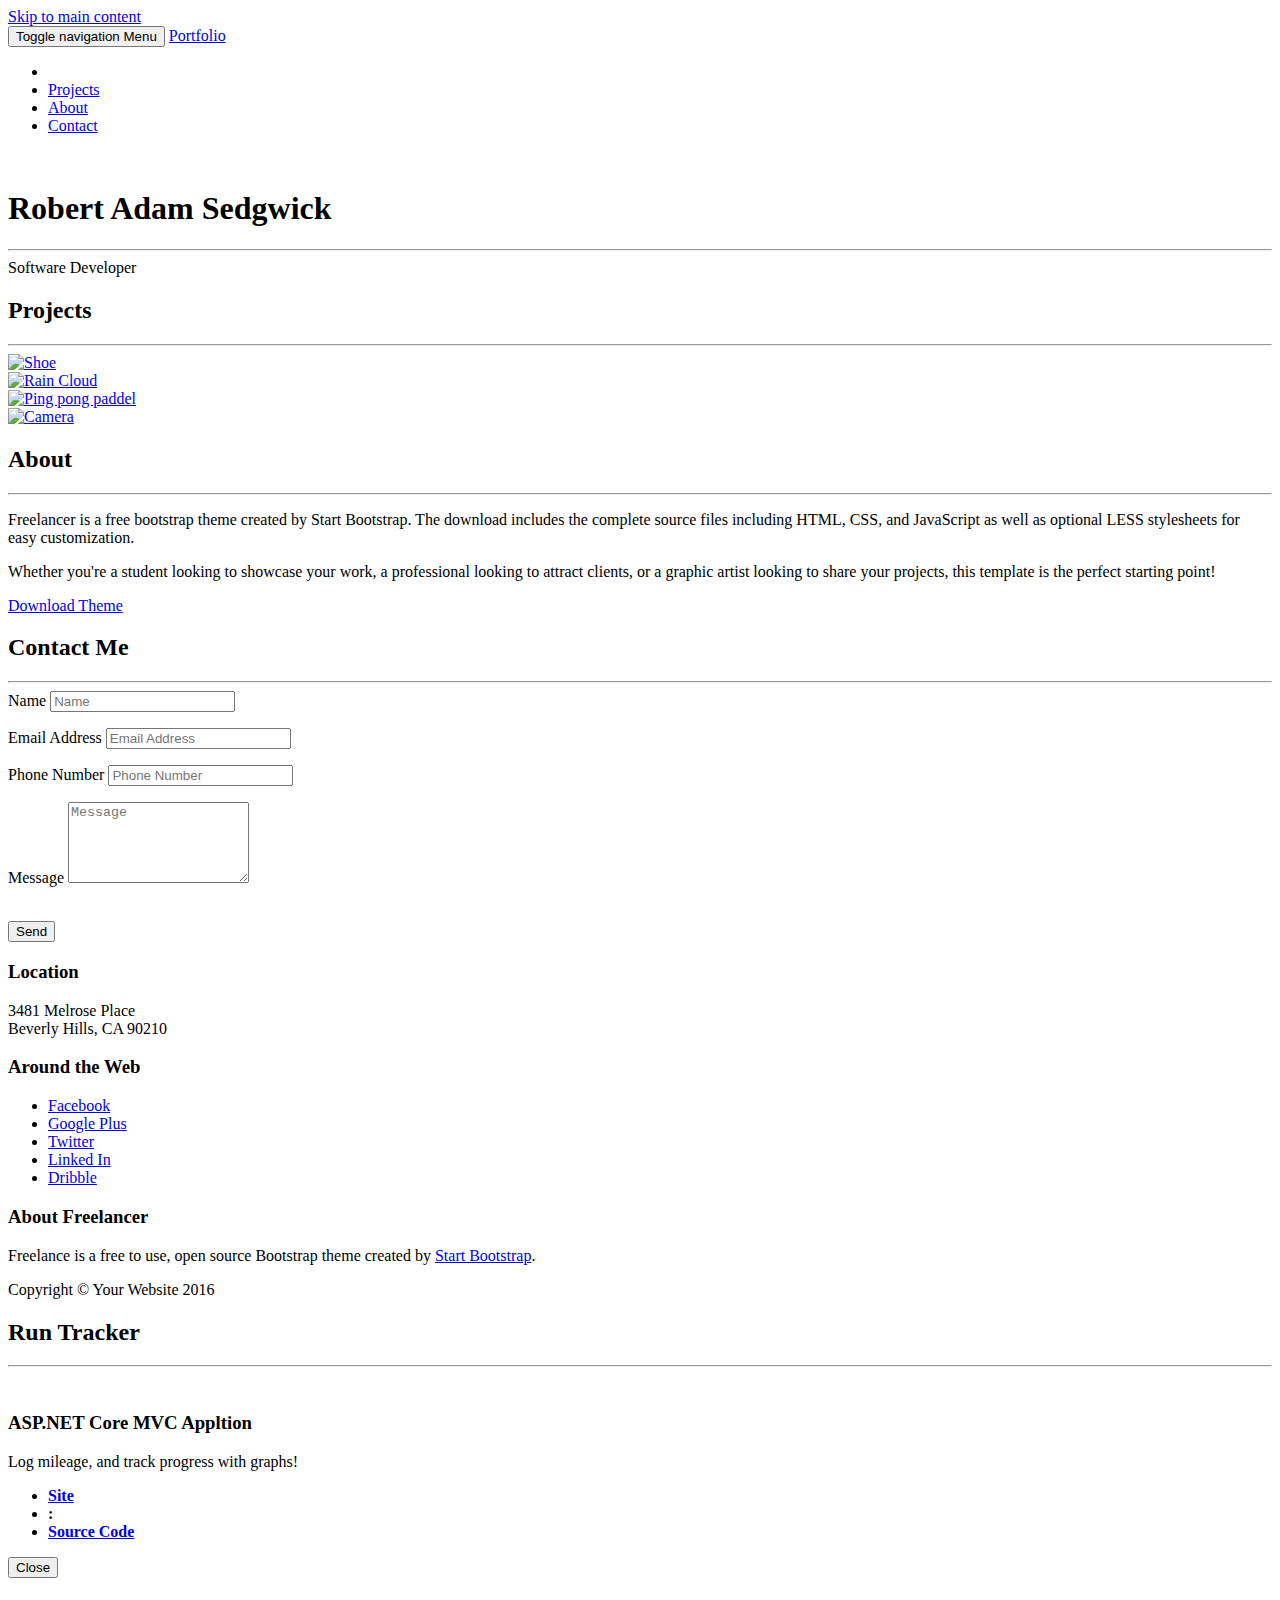
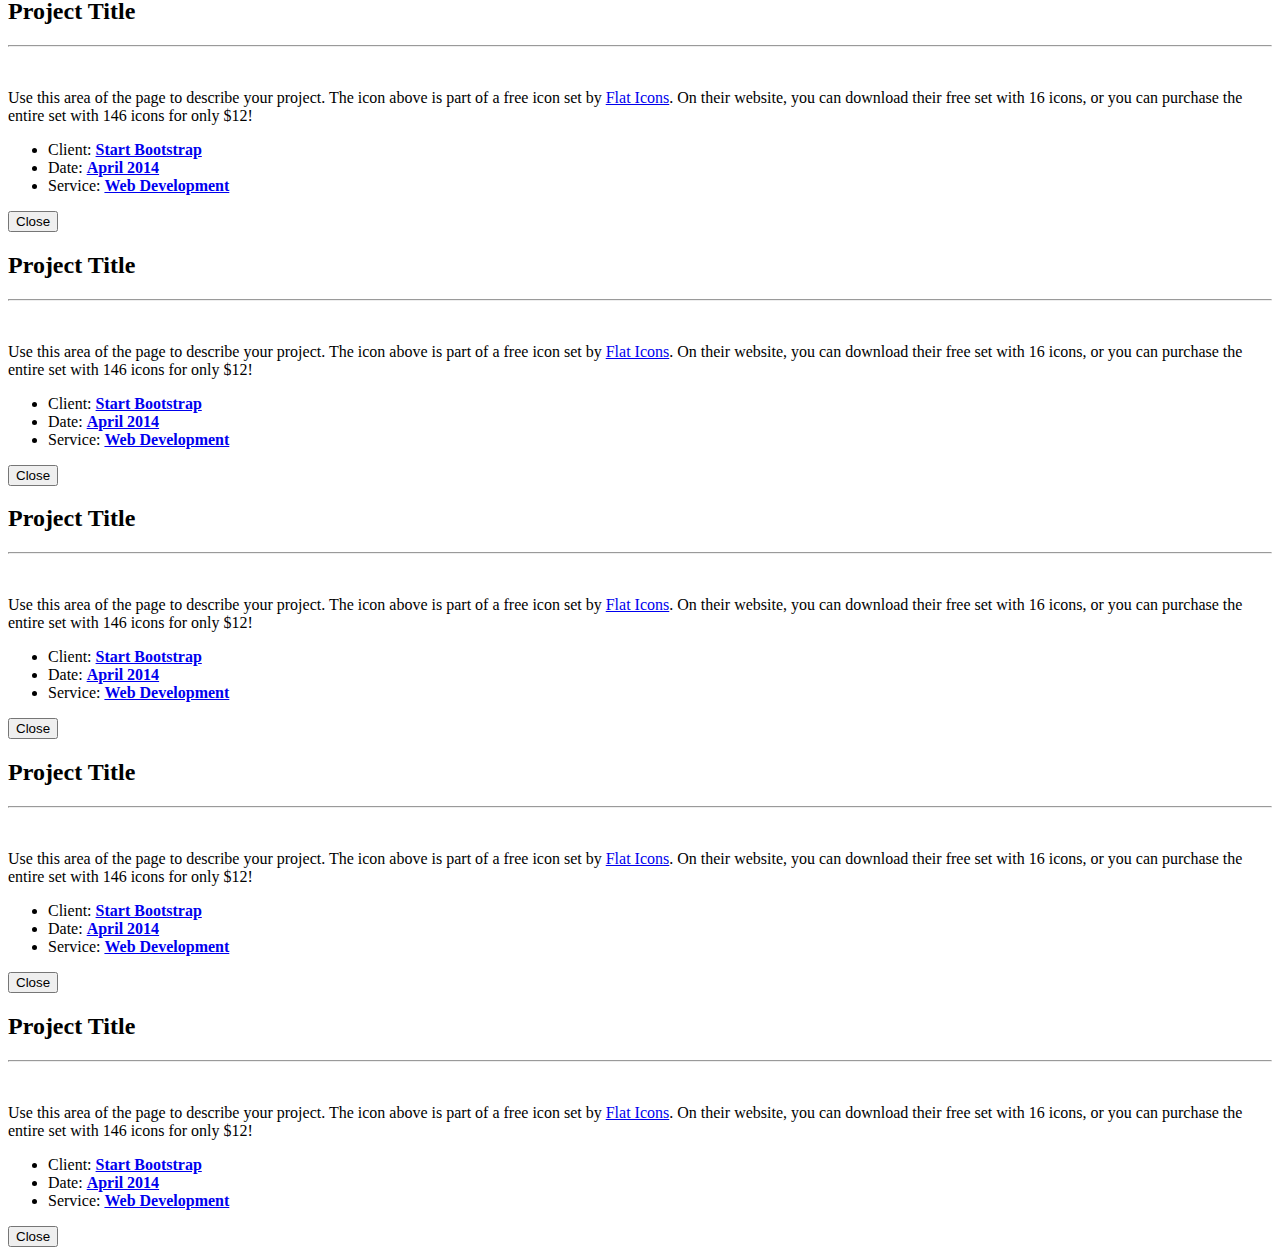
==== index.html @ 8d6bdd18 "Profile picture now showing" ====
<!DOCTYPE html>
<html lang="en">

<head>

    <meta charset="utf-8">
    <meta http-equiv="X-UA-Compatible" content="IE=edge">
    <meta name="viewport" content="width=device-width, initial-scale=1">
    <meta name="description" content="">
    <meta name="author" content="">

    <title>RaSedgwick</title>

    <!-- Bootstrap Core CSS -->
    <link href="vendor/bootstrap/css/bootstrap.min.css" rel="stylesheet">

    <!-- Theme CSS -->
    <link href="css/freelancer.css" rel="stylesheet">

    <!-- Custom Fonts -->
    <link href="vendor/font-awesome/css/font-awesome.min.css" rel="stylesheet" type="text/css">
    <link href="https://fonts.googleapis.com/css?family=Montserrat:400,700" rel="stylesheet" type="text/css">
    <link href="https://fonts.googleapis.com/css?family=Lato:400,700,400italic,700italic" rel="stylesheet" type="text/css">

    <!-- HTML5 Shim and Respond.js IE8 support of HTML5 elements and media queries -->
    <!-- WARNING: Respond.js doesn't work if you view the page via file:// -->
    <!--[if lt IE 9]>
        <script src="https://oss.maxcdn.com/libs/html5shiv/3.7.0/html5shiv.js"></script>
        <script src="https://oss.maxcdn.com/libs/respond.js/1.4.2/respond.min.js"></script>
    <![endif]-->

</head>

<body id="page-top" class="index">
<div id="skipnav"><a href="#maincontent">Skip to main content</a></div>

    <!-- Navigation -->
    <nav id="mainNav" class="navbar navbar-default navbar-fixed-top navbar-custom">
        <div class="container">
            <!-- Brand and toggle get grouped for better mobile display -->
            <div class="navbar-header page-scroll">
                <button type="button" class="navbar-toggle" data-toggle="collapse" data-target="#bs-example-navbar-collapse-1">
                    <span class="sr-only">Toggle navigation</span> Menu <i class="fa fa-bars"></i>
                </button>
                <a class="navbar-brand" href="#page-top">Portfolio</a>
            </div>

            <!-- Collect the nav links, forms, and other content for toggling -->
            <div class="collapse navbar-collapse" id="bs-example-navbar-collapse-1">
                <ul class="nav navbar-nav navbar-right">
                    <li class="hidden">
                        <a href="#page-top"></a>
                    </li>
                    <li class="page-scroll">
                        <a href="#portfolio">Projects</a>
                    </li>
                    <li class="page-scroll">
                        <a href="#about">About</a>
                    </li>
                    <li class="page-scroll">
                        <a href="#contact">Contact</a>
                    </li>
                </ul>
            </div>
            <!-- /.navbar-collapse -->
        </div>
        <!-- /.container-fluid -->
    </nav>

    <!-- Header -->
    <header>
        <div class="container" id="maincontent" tabindex="-1">
            <div class="row">
                <div class="col-lg-12">
                    <img class="img-responsive" src="img/Profile.png" alt="">
                    <div class="intro-text">
                        <h1 class="name">Robert Adam Sedgwick</h1>
                        <hr class="star-light">
                        <span class="skills">Software Developer</span>
                    </div>
                </div>
            </div>
        </div>
    </header>

    <!-- Portfolio Grid Section -->
    <section id="portfolio">
        <div class="container">
            <div class="row">
                <div class="col-lg-12 text-center">
                    <h2>Projects</h2>
                    <hr class="star-primary">
                </div>
            </div>
            <div class="row">
                <div class="col-sm-4 portfolio-item">
                    <a href="#portfolioModal1" class="portfolio-link" data-toggle="modal">
                        <div class="caption">
                            <div class="caption-content">
                                <i class="fa fa-search-plus fa-3x"></i>
                            </div>
                        </div>
                        <img src="img/portfolio/shoe.png" class="img-responsive" alt="Shoe">
                    </a>
                </div>
                <div class="col-sm-4 portfolio-item">
                    <a href="#portfolioModal2" class="portfolio-link" data-toggle="modal">
                        <div class="caption">
                            <div class="caption-content">
                                <i class="fa fa-search-plus fa-3x"></i>
                            </div>
                        </div>
                        <img src="img/portfolio/weather.png" class="img-responsive" alt="Rain Cloud">
                    </a>
                </div>
                <div class="col-sm-4 portfolio-item">
                    <a href="#portfolioModal3" class="portfolio-link" data-toggle="modal">
                        <div class="caption">
                            <div class="caption-content">
                                <i class="fa fa-search-plus fa-3x"></i>
                            </div>
                        </div>
                        <img src="img/portfolio/Pong.png" class="img-responsive" alt="Ping pong paddel">
                    </a>
                </div>
                <div class="col-sm-4 portfolio-item">
                    <a href="#portfolioModal4" class="portfolio-link" data-toggle="modal">
                        <div class="caption">
                            <div class="caption-content">
                                <i class="fa fa-search-plus fa-3x"></i>
                            </div>
                        </div>
                        <img src="img/portfolio/camera.png" class="img-responsive" alt="Camera">
                    </a>
                </div>
                <!-- <div class="col-sm-4 portfolio-item"> -->
                    <!-- <a href="#portfolioModal5" class="portfolio-link" data-toggle="modal"> -->
                        <!-- <div class="caption"> -->
                            <!-- <div class="caption-content"> -->
                                <!-- <i class="fa fa-search-plus fa-3x"></i> -->
                            <!-- </div> -->
                        <!-- </div> -->
                        <!-- <img src="img/portfolio/safe.png" class="img-responsive" alt="Safe"> -->
                    <!-- </a> -->
                <!-- </div> -->
                <!-- <div class="col-sm-4 portfolio-item"> -->
                    <!-- <a href="#portfolioModal6" class="portfolio-link" data-toggle="modal"> -->
                        <!-- <div class="caption"> -->
                            <!-- <div class="caption-content"> -->
                                <!-- <i class="fa fa-search-plus fa-3x"></i> -->
                            <!-- </div> -->
                        <!-- </div> -->
                        <!-- <img src="img/portfolio/submarine.png" class="img-responsive" alt="Submarine"> -->
                    <!-- </a> -->
                <!-- </div> -->
            </div>
        </div>
    </section>

    <!-- About Section -->
    <section class="success" id="about">
        <div class="container">
            <div class="row">
                <div class="col-lg-12 text-center">
                    <h2>About</h2>
                    <hr class="star-light">
                </div>
            </div>
            <div class="row">
                <div class="col-lg-4 col-lg-offset-2">
                    <p>Freelancer is a free bootstrap theme created by Start Bootstrap. The download includes the complete source files including HTML, CSS, and JavaScript as well as optional LESS stylesheets for easy customization.</p>
                </div>
                <div class="col-lg-4">
                    <p>Whether you're a student looking to showcase your work, a professional looking to attract clients, or a graphic artist looking to share your projects, this template is the perfect starting point!</p>
                </div>
                <div class="col-lg-8 col-lg-offset-2 text-center">
                    <a href="#" class="btn btn-lg btn-outline">
                        <i class="fa fa-download"></i> Download Theme
                    </a>
                </div>
            </div>
        </div>
    </section>

    <!-- Contact Section -->
    <section id="contact">
        <div class="container">
            <div class="row">
                <div class="col-lg-12 text-center">
                    <h2>Contact Me</h2>
                    <hr class="star-primary">
                </div>
            </div>
            <div class="row">
                <div class="col-lg-8 col-lg-offset-2">
                    <!-- To configure the contact form email address, go to mail/contact_me.php and update the email address in the PHP file on line 19. -->
                    <!-- The form should work on most web servers, but if the form is not working you may need to configure your web server differently. -->
                    <form name="sentMessage" id="contactForm" novalidate>
                        <div class="row control-group">
                            <div class="form-group col-xs-12 floating-label-form-group controls">
                                <label for="name">Name</label>
                                <input type="text" class="form-control" placeholder="Name" id="name" required data-validation-required-message="Please enter your name.">
                                <p class="help-block text-danger"></p>
                            </div>
                        </div>
                        <div class="row control-group">
                            <div class="form-group col-xs-12 floating-label-form-group controls">
                                <label for="email">Email Address</label>
                                <input type="email" class="form-control" placeholder="Email Address" id="email" required data-validation-required-message="Please enter your email address.">
                                <p class="help-block text-danger"></p>
                            </div>
                        </div>
                        <div class="row control-group">
                            <div class="form-group col-xs-12 floating-label-form-group controls">
                                <label for="phone">Phone Number</label>
                                <input type="tel" class="form-control" placeholder="Phone Number" id="phone" required data-validation-required-message="Please enter your phone number.">
                                <p class="help-block text-danger"></p>
                            </div>
                        </div>
                        <div class="row control-group">
                            <div class="form-group col-xs-12 floating-label-form-group controls">
                                <label for="message">Message</label>
                                <textarea rows="5" class="form-control" placeholder="Message" id="message" required data-validation-required-message="Please enter a message."></textarea>
                                <p class="help-block text-danger"></p>
                            </div>
                        </div>
                        <br>
                        <div id="success"></div>
                        <div class="row">
                            <div class="form-group col-xs-12">
                                <button type="submit" class="btn btn-success btn-lg">Send</button>
                            </div>
                        </div>
                    </form>
                </div>
            </div>
        </div>
    </section>

    <!-- Footer -->
    <footer class="text-center">
        <div class="footer-above">
            <div class="container">
                <div class="row">
                    <div class="footer-col col-md-4">
                        <h3>Location</h3>
                        <p>3481 Melrose Place
                            <br>Beverly Hills, CA 90210</p>
                    </div>
                    <div class="footer-col col-md-4">
                        <h3>Around the Web</h3>
                        <ul class="list-inline">
                            <li>
                                <a href="#" class="btn-social btn-outline"><span class="sr-only">Facebook</span><i class="fa fa-fw fa-facebook"></i></a>
                            </li>
                            <li>
                                <a href="#" class="btn-social btn-outline"><span class="sr-only">Google Plus</span><i class="fa fa-fw fa-google-plus"></i></a>
                            </li>
                            <li>
                                <a href="#" class="btn-social btn-outline"><span class="sr-only">Twitter</span><i class="fa fa-fw fa-twitter"></i></a>
                            </li>
                            <li>
                                <a href="#" class="btn-social btn-outline"><span class="sr-only">Linked In</span><i class="fa fa-fw fa-linkedin"></i></a>
                            </li>
                            <li>
                                <a href="#" class="btn-social btn-outline"><span class="sr-only">Dribble</span><i class="fa fa-fw fa-dribbble"></i></a>
                            </li>
                        </ul>
                    </div>
                    <div class="footer-col col-md-4">
                        <h3>About Freelancer</h3>
                        <p>Freelance is a free to use, open source Bootstrap theme created by <a href="http://startbootstrap.com">Start Bootstrap</a>.</p>
                    </div>
                </div>
            </div>
        </div>
        <div class="footer-below">
            <div class="container">
                <div class="row">
                    <div class="col-lg-12">
                        Copyright &copy; Your Website 2016
                    </div>
                </div>
            </div>
        </div>
    </footer>

    <!-- Scroll to Top Button (Only visible on small and extra-small screen sizes) -->
    <div class="scroll-top page-scroll hidden-sm hidden-xs hidden-lg hidden-md">
        <a class="btn btn-primary" href="#page-top">
            <i class="fa fa-chevron-up"></i>
        </a>
    </div>

    <!-- Portfolio Modals -->
    <div class="portfolio-modal modal fade" id="portfolioModal1" tabindex="-1" role="dialog" aria-hidden="true">
        <div class="modal-content">
            <div class="close-modal" data-dismiss="modal">
                <div class="lr">
                    <div class="rl">
                    </div>
                </div>
            </div>
            <div class="container">
                <div class="row">
                    <div class="col-lg-8 col-lg-offset-2">
                        <div class="modal-body">
                            <h2>Run Tracker</h2>
                            <hr class="star-primary">
                            <img src="img/portfolio/shoe.png" class="img-responsive img-centered" alt="">
                            <h3>ASP.NET Core MVC Appltion</h3>
							<p>Log mileage, and track progress with graphs!</p>
                            <ul class="list-inline item-details" id="portfolioLink">
                                <!-- <li>Client: -->
                                    <!-- <strong><a href="http://startbootstrap.com">Start Bootstrap</a> -->
                                    <!-- </strong> -->
                                <!-- </li> -->
                                <li> 
                                    <strong><a href="http://runtracker.azurewebsites.net/">Site</a>
                                    </strong>
                                </li>
								<li>
								<strong>:</strong>
								</li>
                                <li>
                                    <strong><a href="https://github.com/Ra-Sedg/Projects/tree/master/Personal_Projects/RunTracker(ASP.NET)">Source Code</a>
                                    </strong>
                                </li>
                            </ul>
                            <button type="button" class="btn btn-default" data-dismiss="modal"><i class="fa fa-times"></i> Close</button>
                        </div>
                    </div>
                </div>
            </div>
        </div>
    </div>
    <div class="portfolio-modal modal fade" id="portfolioModal2" tabindex="-1" role="dialog" aria-hidden="true">
        <div class="modal-content">
            <div class="close-modal" data-dismiss="modal">
                <div class="lr">
                    <div class="rl">
                    </div>
                </div>
            </div>
            <div class="container">
                <div class="row">
                    <div class="col-lg-8 col-lg-offset-2">
                        <div class="modal-body">
                            <h2>Project Title</h2>
                            <hr class="star-primary">
                            <img src="img/portfolio/cake.png" class="img-responsive img-centered" alt="">
                            <p>Use this area of the page to describe your project. The icon above is part of a free icon set by <a href="https://sellfy.com/p/8Q9P/jV3VZ/">Flat Icons</a>. On their website, you can download their free set with 16 icons, or you can purchase the entire set with 146 icons for only $12!</p>
                            <ul class="list-inline item-details">
                                <li>Client:
                                    <strong><a href="http://startbootstrap.com">Start Bootstrap</a>
                                    </strong>
                                </li>
                                <li>Date:
                                    <strong><a href="http://startbootstrap.com">April 2014</a>
                                    </strong>
                                </li>
                                <li>Service:
                                    <strong><a href="http://startbootstrap.com">Web Development</a>
                                    </strong>
                                </li>
                            </ul>
                            <button type="button" class="btn btn-default" data-dismiss="modal"><i class="fa fa-times"></i> Close</button>
                        </div>
                    </div>
                </div>
            </div>
        </div>
    </div>
    <div class="portfolio-modal modal fade" id="portfolioModal3" tabindex="-1" role="dialog" aria-hidden="true">
        <div class="modal-content">
            <div class="close-modal" data-dismiss="modal">
                <div class="lr">
                    <div class="rl">
                    </div>
                </div>
            </div>
            <div class="container">
                <div class="row">
                    <div class="col-lg-8 col-lg-offset-2">
                        <div class="modal-body">
                            <h2>Project Title</h2>
                            <hr class="star-primary">
                            <img src="img/portfolio/circus.png" class="img-responsive img-centered" alt="">
                            <p>Use this area of the page to describe your project. The icon above is part of a free icon set by <a href="https://sellfy.com/p/8Q9P/jV3VZ/">Flat Icons</a>. On their website, you can download their free set with 16 icons, or you can purchase the entire set with 146 icons for only $12!</p>
                            <ul class="list-inline item-details">
                                <li>Client:
                                    <strong><a href="http://startbootstrap.com">Start Bootstrap</a>
                                    </strong>
                                </li>
                                <li>Date:
                                    <strong><a href="http://startbootstrap.com">April 2014</a>
                                    </strong>
                                </li>
                                <li>Service:
                                    <strong><a href="http://startbootstrap.com">Web Development</a>
                                    </strong>
                                </li>
                            </ul>
                            <button type="button" class="btn btn-default" data-dismiss="modal"><i class="fa fa-times"></i> Close</button>
                        </div>
                    </div>
                </div>
            </div>
        </div>
    </div>
    <div class="portfolio-modal modal fade" id="portfolioModal4" tabindex="-1" role="dialog" aria-hidden="true">
        <div class="modal-content">
            <div class="close-modal" data-dismiss="modal">
                <div class="lr">
                    <div class="rl">
                    </div>
                </div>
            </div>
            <div class="container">
                <div class="row">
                    <div class="col-lg-8 col-lg-offset-2">
                        <div class="modal-body">
                            <h2>Project Title</h2>
                            <hr class="star-primary">
                            <img src="img/portfolio/game.png" class="img-responsive img-centered" alt="">
                            <p>Use this area of the page to describe your project. The icon above is part of a free icon set by <a href="https://sellfy.com/p/8Q9P/jV3VZ/">Flat Icons</a>. On their website, you can download their free set with 16 icons, or you can purchase the entire set with 146 icons for only $12!</p>
                            <ul class="list-inline item-details">
                                <li>Client:
                                    <strong><a href="http://startbootstrap.com">Start Bootstrap</a>
                                    </strong>
                                </li>
                                <li>Date:
                                    <strong><a href="http://startbootstrap.com">April 2014</a>
                                    </strong>
                                </li>
                                <li>Service:
                                    <strong><a href="http://startbootstrap.com">Web Development</a>
                                    </strong>
                                </li>
                            </ul>
                            <button type="button" class="btn btn-default" data-dismiss="modal"><i class="fa fa-times"></i> Close</button>
                        </div>
                    </div>
                </div>
            </div>
        </div>
    </div>
    <div class="portfolio-modal modal fade" id="portfolioModal5" tabindex="-1" role="dialog" aria-hidden="true">
        <div class="modal-content">
            <div class="close-modal" data-dismiss="modal">
                <div class="lr">
                    <div class="rl">
                    </div>
                </div>
            </div>
            <div class="container">
                <div class="row">
                    <div class="col-lg-8 col-lg-offset-2">
                        <div class="modal-body">
                            <h2>Project Title</h2>
                            <hr class="star-primary">
                            <img src="img/portfolio/safe.png" class="img-responsive img-centered" alt="">
                            <p>Use this area of the page to describe your project. The icon above is part of a free icon set by <a href="https://sellfy.com/p/8Q9P/jV3VZ/">Flat Icons</a>. On their website, you can download their free set with 16 icons, or you can purchase the entire set with 146 icons for only $12!</p>
                            <ul class="list-inline item-details">
                                <li>Client:
                                    <strong><a href="http://startbootstrap.com">Start Bootstrap</a>
                                    </strong>
                                </li>
                                <li>Date:
                                    <strong><a href="http://startbootstrap.com">April 2014</a>
                                    </strong>
                                </li>
                                <li>Service:
                                    <strong><a href="http://startbootstrap.com">Web Development</a>
                                    </strong>
                                </li>
                            </ul>
                            <button type="button" class="btn btn-default" data-dismiss="modal"><i class="fa fa-times"></i> Close</button>
                        </div>
                    </div>
                </div>
            </div>
        </div>
    </div>
    <div class="portfolio-modal modal fade" id="portfolioModal6" tabindex="-1" role="dialog" aria-hidden="true">
        <div class="modal-content">
            <div class="close-modal" data-dismiss="modal">
                <div class="lr">
                    <div class="rl">
                    </div>
                </div>
            </div>
            <div class="container">
                <div class="row">
                    <div class="col-lg-8 col-lg-offset-2">
                        <div class="modal-body">
                            <h2>Project Title</h2>
                            <hr class="star-primary">
                            <img src="img/portfolio/submarine.png" class="img-responsive img-centered" alt="">
                            <p>Use this area of the page to describe your project. The icon above is part of a free icon set by <a href="https://sellfy.com/p/8Q9P/jV3VZ/">Flat Icons</a>. On their website, you can download their free set with 16 icons, or you can purchase the entire set with 146 icons for only $12!</p>
                            <ul class="list-inline item-details">
                                <li>Client:
                                    <strong><a href="http://startbootstrap.com">Start Bootstrap</a>
                                    </strong>
                                </li>
                                <li>Date:
                                    <strong><a href="http://startbootstrap.com">April 2014</a>
                                    </strong>
                                </li>
                                <li>Service:
                                    <strong><a href="http://startbootstrap.com">Web Development</a>
                                    </strong>
                                </li>
                            </ul>
                            <button id="btnSubmit" type="button" class="btn btn-default" data-dismiss="modal"><i class="fa fa-times"></i> Close</button>
                        </div>
                    </div>
                </div>
            </div>
        </div>
    </div>

    <!-- jQuery -->
    <script src="vendor/jquery/jquery.min.js"></script>

    <!-- Bootstrap Core JavaScript -->
    <script src="vendor/bootstrap/js/bootstrap.min.js"></script>

    <!-- Plugin JavaScript -->
    <script src="https://cdnjs.cloudflare.com/ajax/libs/jquery-easing/1.3/jquery.easing.min.js"></script>

    <!-- Contact Form JavaScript -->
    <script src="js/jqBootstrapValidation.js"></script>
    <script src="js/contact_me.js"></script>

    <!-- Theme JavaScript -->
    <script src="js/freelancer.min.js"></script>

</body>

</html>
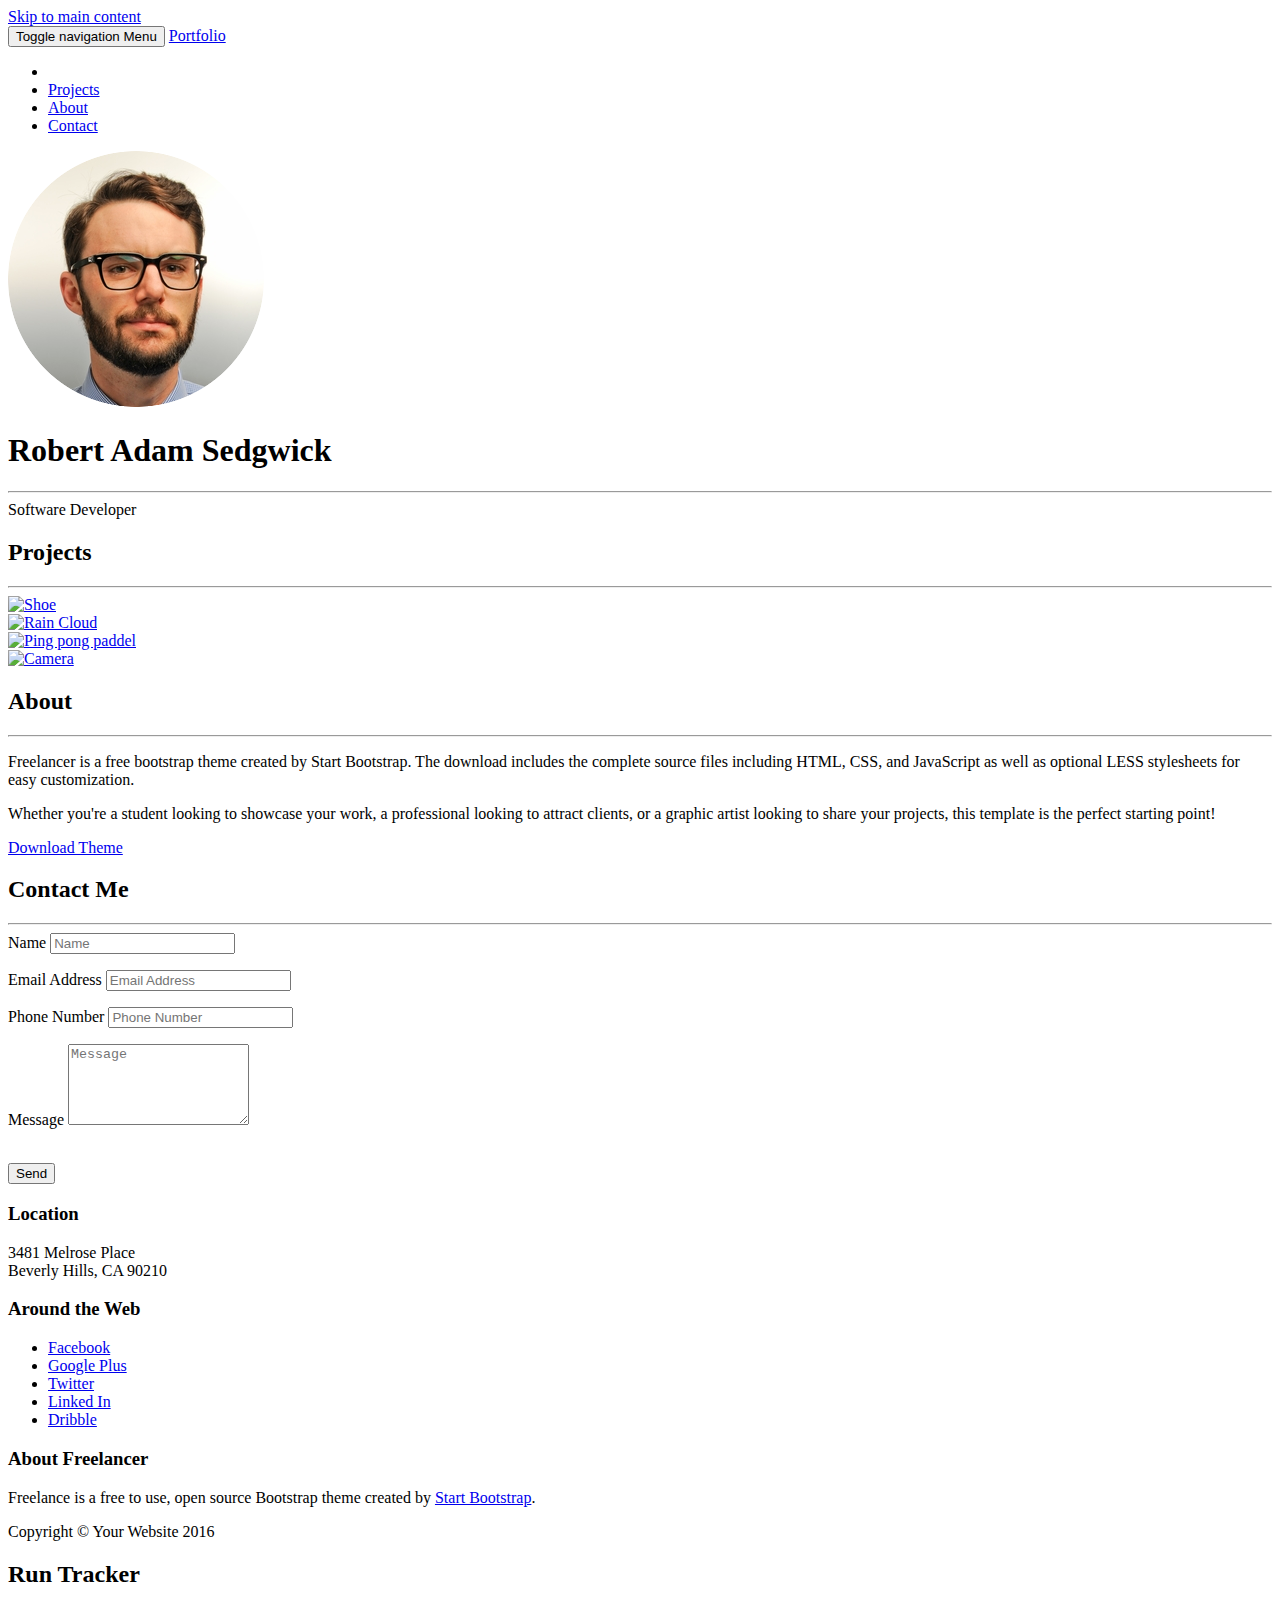
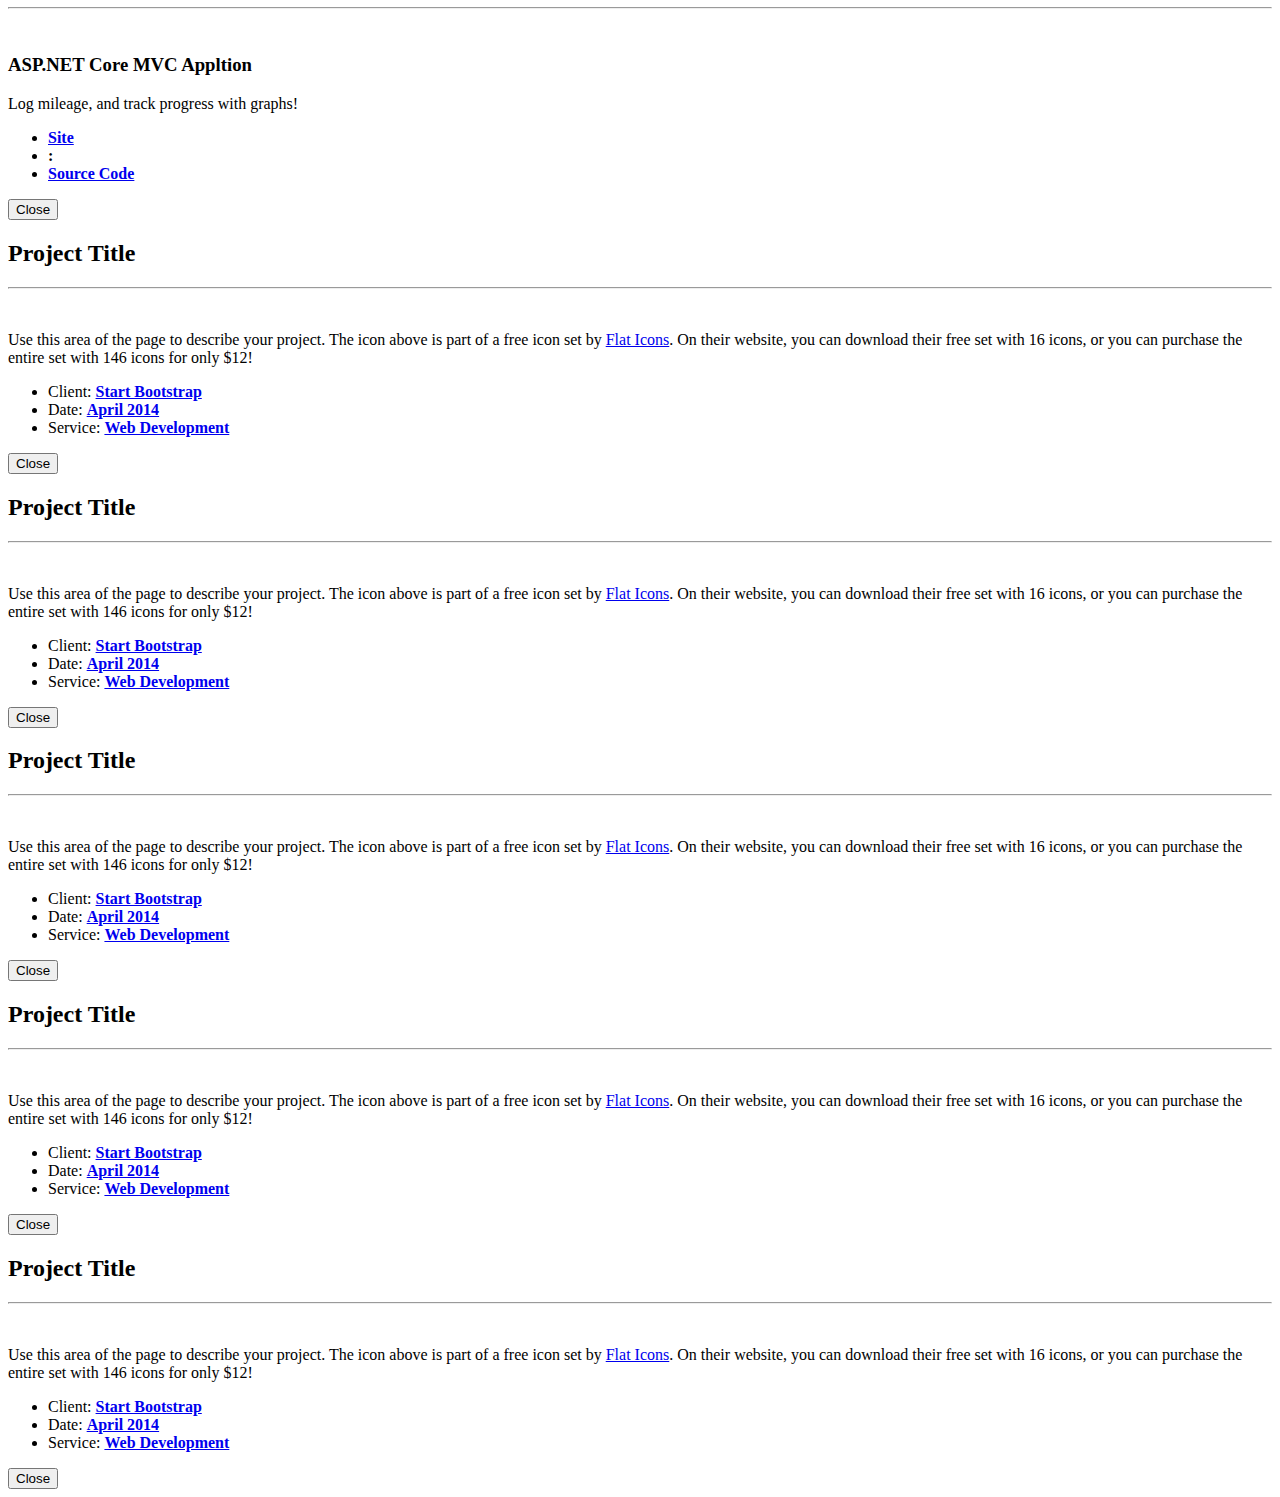
==== commit 42850fd8: "Attempting to fix profile picture, again" ====
--- a/index.html
+++ b/index.html
@@ -72,7 +72,7 @@
         <div class="container" id="maincontent" tabindex="-1">
             <div class="row">
                 <div class="col-lg-12">
-                    <img class="img-responsive" src="img/Profile.png" alt="">
+                    <img class="img-responsive" src="img/myProfile.png" alt="Profile Picture">
                     <div class="intro-text">
                         <h1 class="name">Robert Adam Sedgwick</h1>
                         <hr class="star-light">
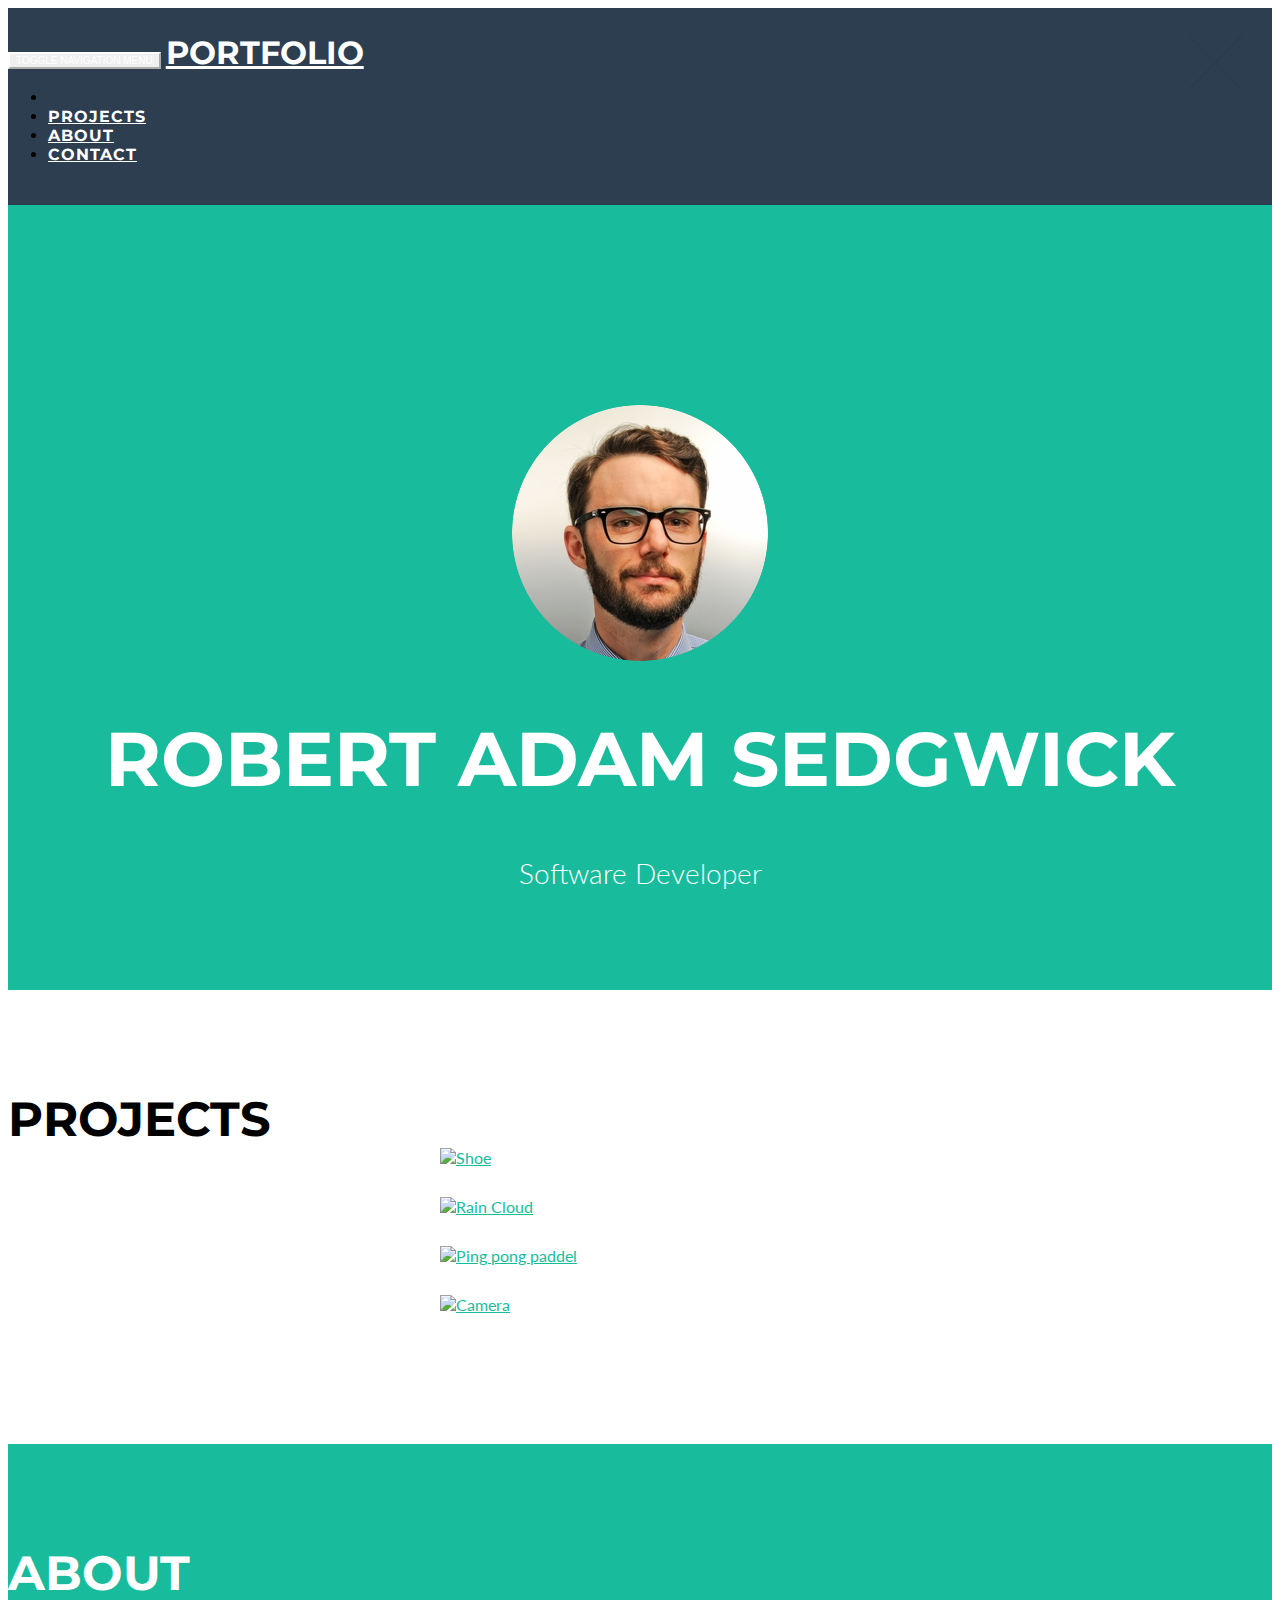
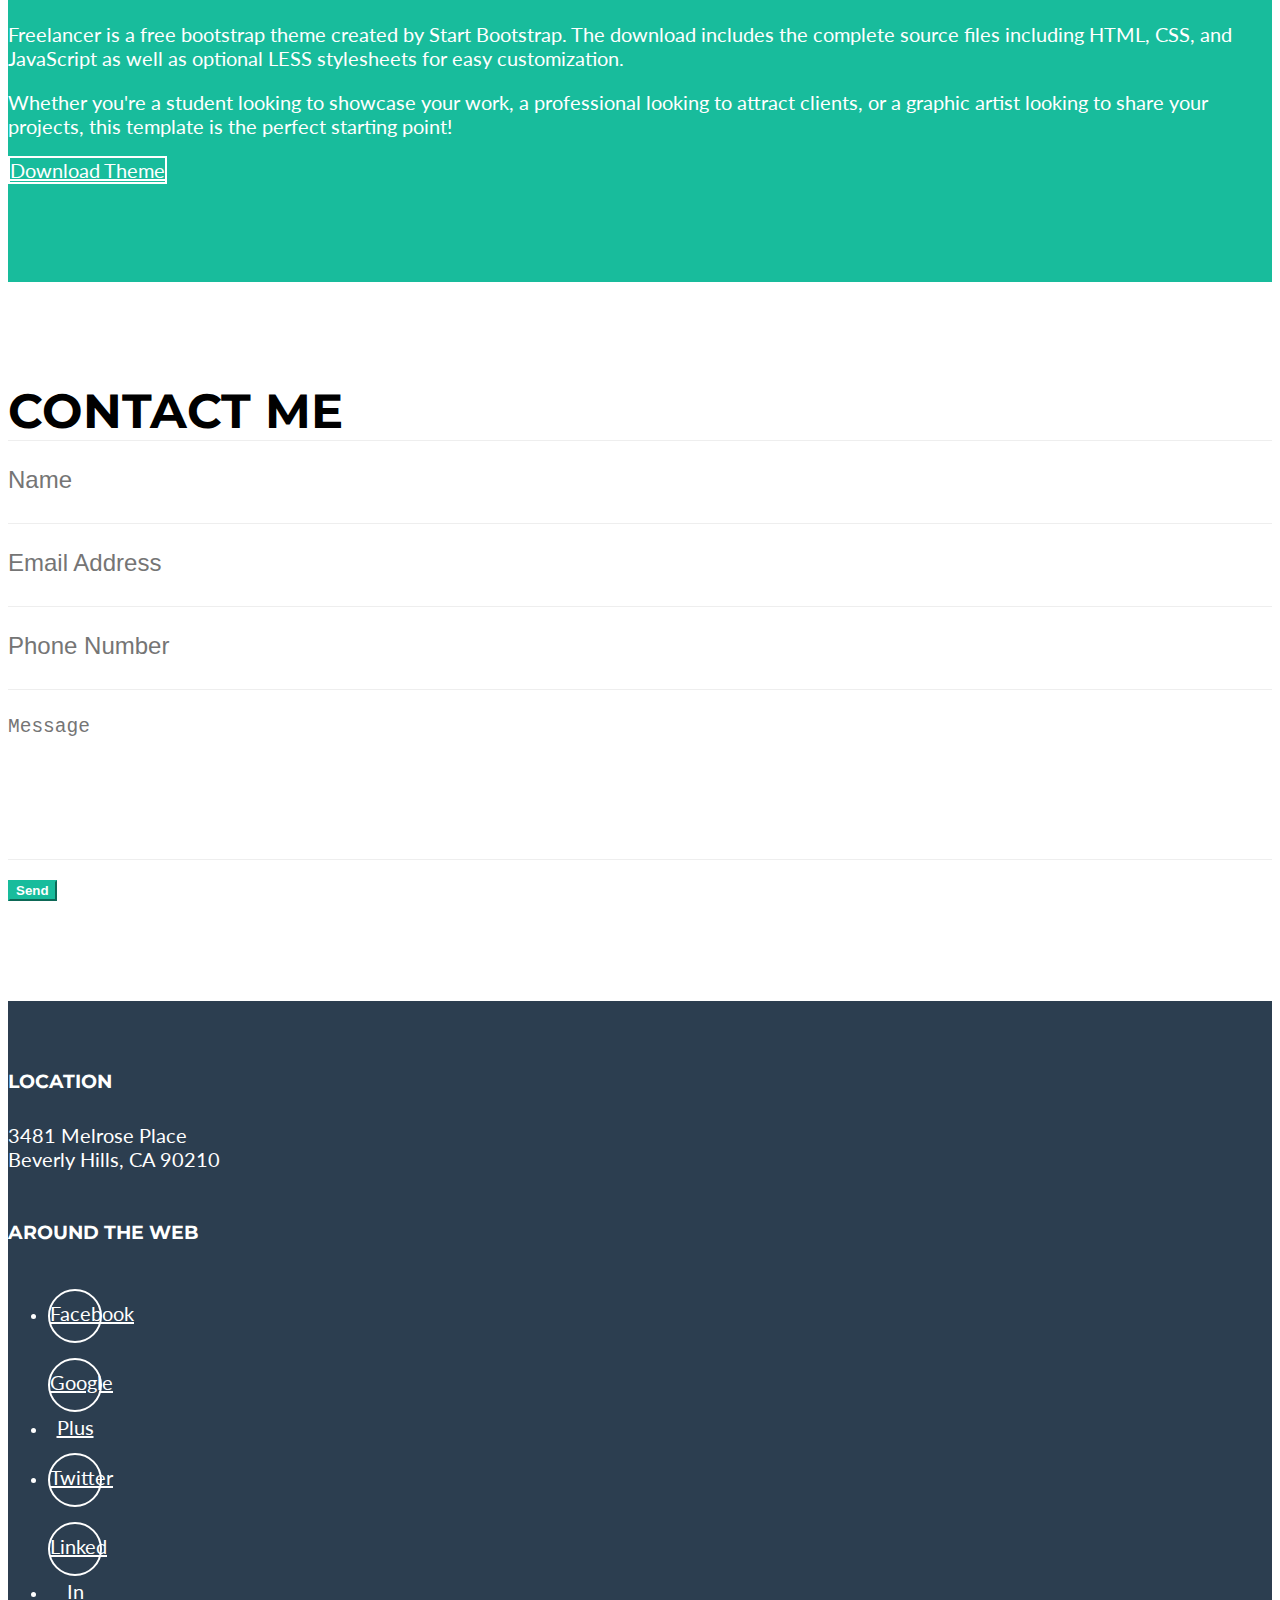
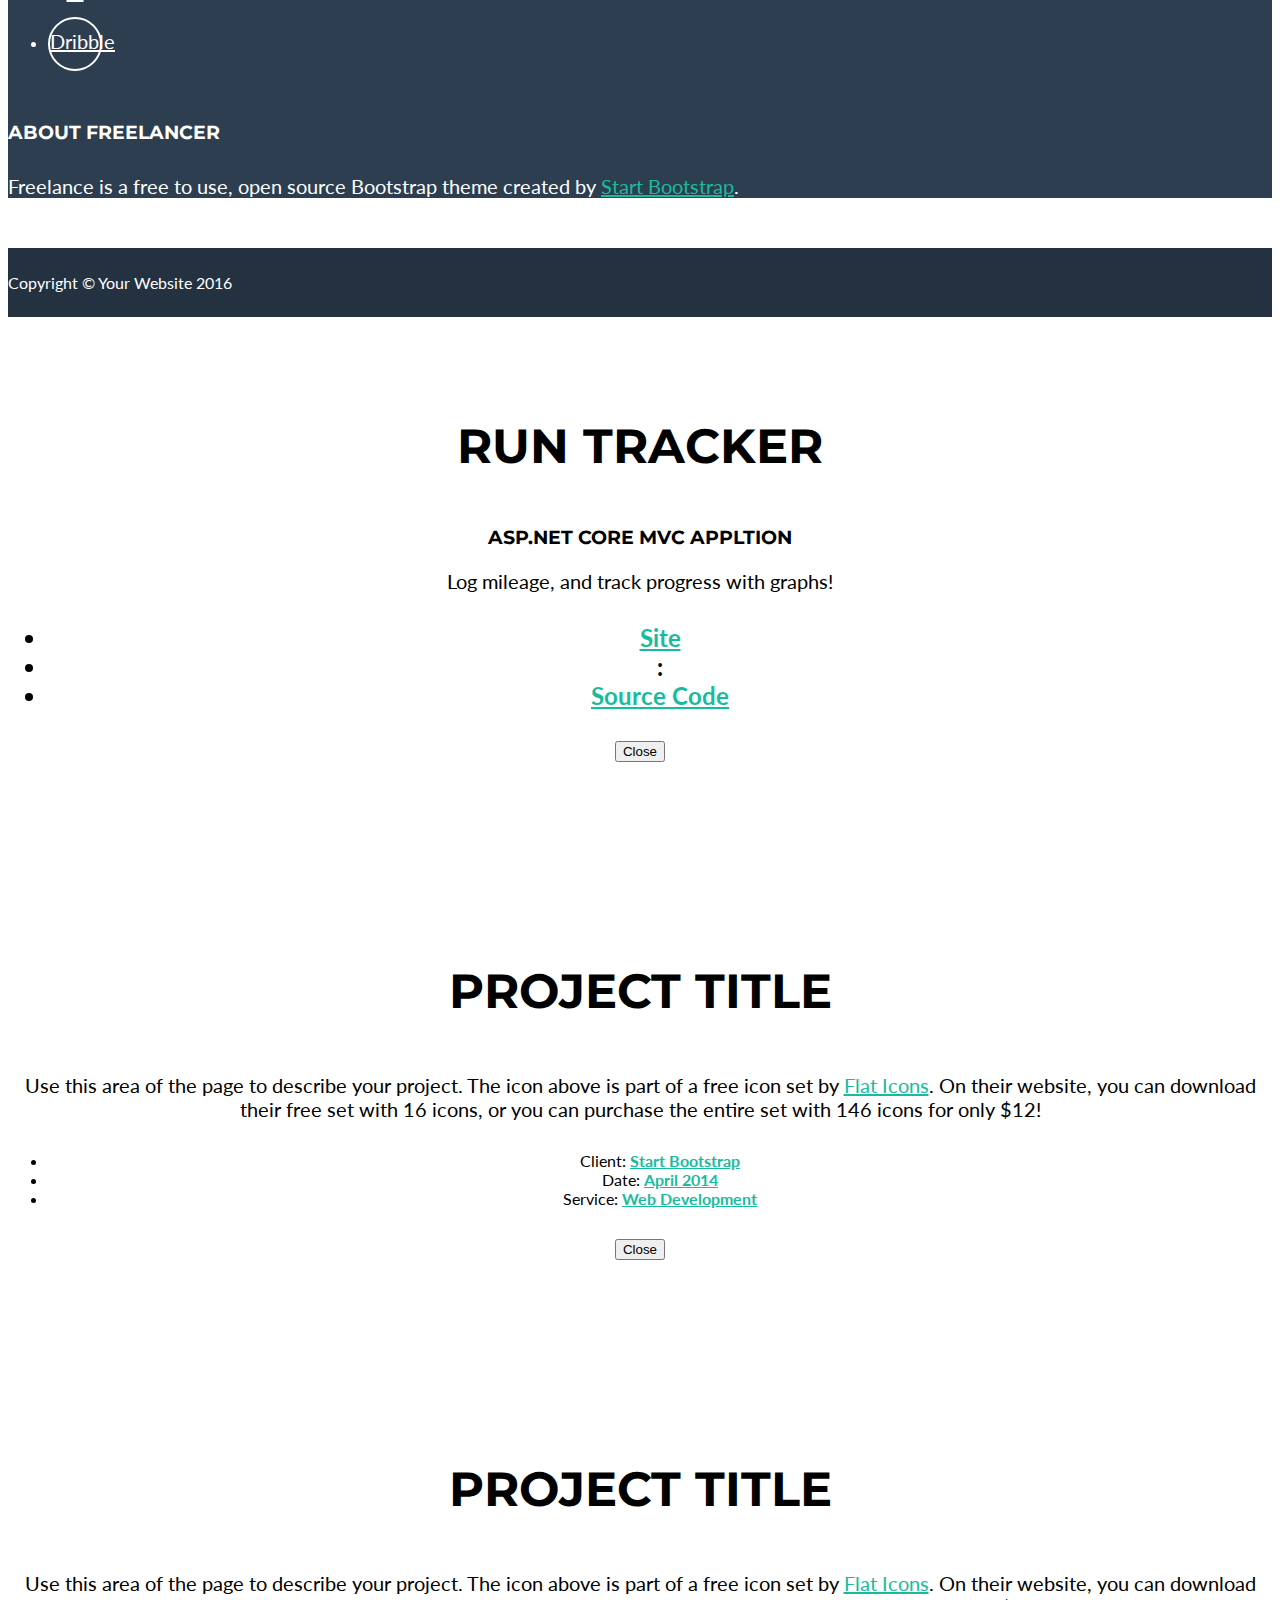
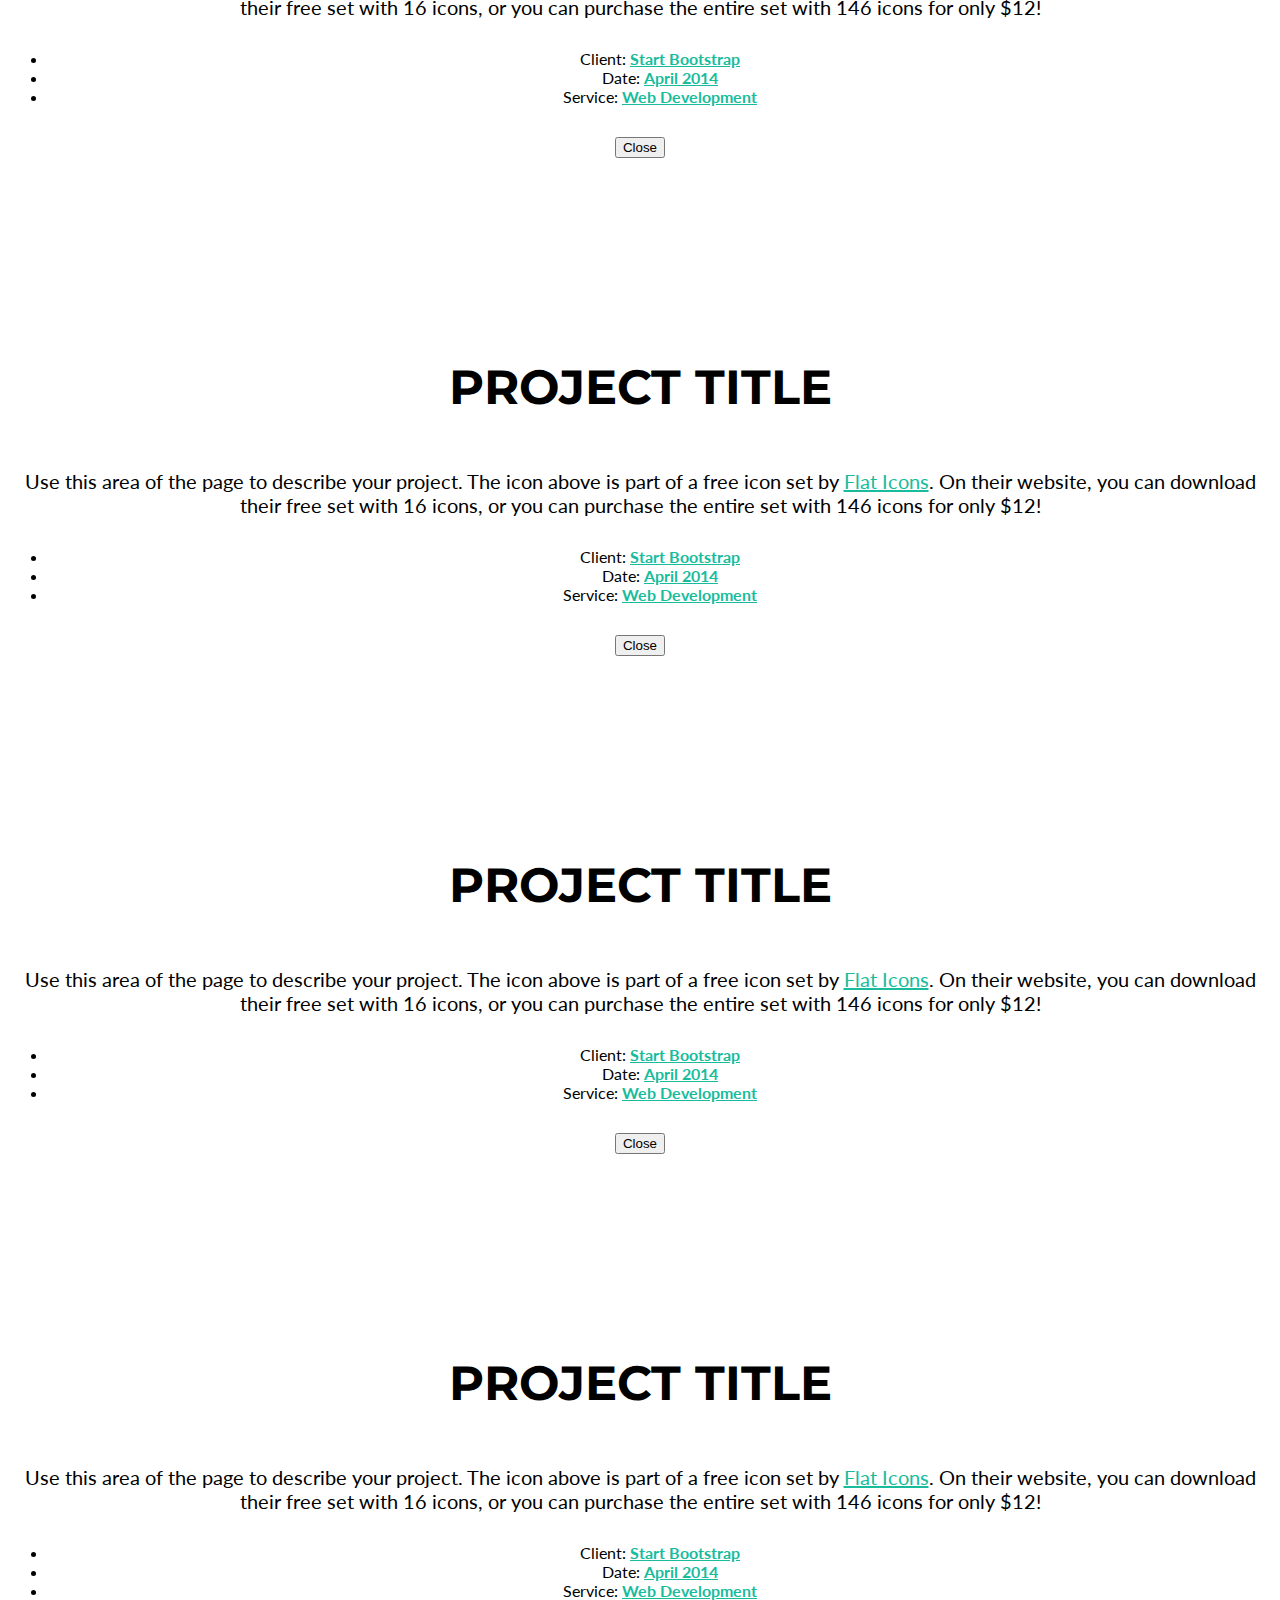
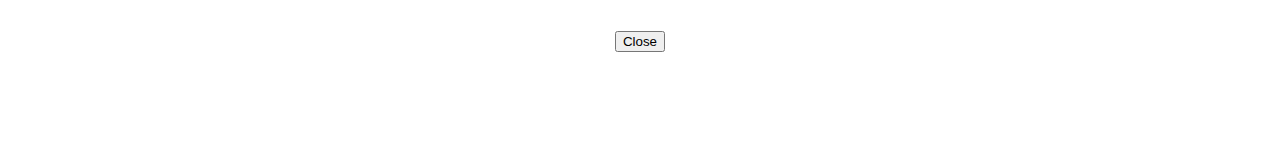
==== commit 705d1368: "Updated modal images" ====
--- a/index.html
+++ b/index.html
@@ -75,7 +75,7 @@
                     <img class="img-responsive" src="img/myProfile.png" alt="Profile Picture">
                     <div class="intro-text">
                         <h1 class="name">Robert Adam Sedgwick</h1>
-                        <hr class="star-light">
+                        <!-- <hr class="star-light"> -->
                         <span class="skills">Software Developer</span>
                     </div>
                 </div>
@@ -89,7 +89,7 @@
             <div class="row">
                 <div class="col-lg-12 text-center">
                     <h2>Projects</h2>
-                    <hr class="star-primary">
+                    <!-- <hr class="star-primary"> -->
                 </div>
             </div>
             <div class="row">
@@ -163,7 +163,7 @@
             <div class="row">
                 <div class="col-lg-12 text-center">
                     <h2>About</h2>
-                    <hr class="star-light">
+                    <!-- <hr class="star-light"> -->
                 </div>
             </div>
             <div class="row">
@@ -188,7 +188,7 @@
             <div class="row">
                 <div class="col-lg-12 text-center">
                     <h2>Contact Me</h2>
-                    <hr class="star-primary">
+                    <!-- <hr class="star-primary"> -->
                 </div>
             </div>
             <div class="row">
@@ -306,7 +306,7 @@
                     <div class="col-lg-8 col-lg-offset-2">
                         <div class="modal-body">
                             <h2>Run Tracker</h2>
-                            <hr class="star-primary">
+                            <!-- <hr class="star-primary"> -->
                             <img src="img/portfolio/shoe.png" class="img-responsive img-centered" alt="">
                             <h3>ASP.NET Core MVC Appltion</h3>
 							<p>Log mileage, and track progress with graphs!</p>
@@ -347,8 +347,8 @@
                     <div class="col-lg-8 col-lg-offset-2">
                         <div class="modal-body">
                             <h2>Project Title</h2>
-                            <hr class="star-primary">
-                            <img src="img/portfolio/cake.png" class="img-responsive img-centered" alt="">
+                            <!-- <hr class="star-primary"> -->
+                            <img src="img/portfolio/weather.png" class="img-responsive img-centered" alt="">
                             <p>Use this area of the page to describe your project. The icon above is part of a free icon set by <a href="https://sellfy.com/p/8Q9P/jV3VZ/">Flat Icons</a>. On their website, you can download their free set with 16 icons, or you can purchase the entire set with 146 icons for only $12!</p>
                             <ul class="list-inline item-details">
                                 <li>Client:
@@ -384,8 +384,8 @@
                     <div class="col-lg-8 col-lg-offset-2">
                         <div class="modal-body">
                             <h2>Project Title</h2>
-                            <hr class="star-primary">
-                            <img src="img/portfolio/circus.png" class="img-responsive img-centered" alt="">
+                            <!-- <hr class="star-primary"> -->
+                            <img src="img/portfolio/Pong.png" class="img-responsive img-centered" alt="">
                             <p>Use this area of the page to describe your project. The icon above is part of a free icon set by <a href="https://sellfy.com/p/8Q9P/jV3VZ/">Flat Icons</a>. On their website, you can download their free set with 16 icons, or you can purchase the entire set with 146 icons for only $12!</p>
                             <ul class="list-inline item-details">
                                 <li>Client:
@@ -421,8 +421,8 @@
                     <div class="col-lg-8 col-lg-offset-2">
                         <div class="modal-body">
                             <h2>Project Title</h2>
-                            <hr class="star-primary">
-                            <img src="img/portfolio/game.png" class="img-responsive img-centered" alt="">
+                            <!-- <hr class="star-primary"> -->
+                            <img src="img/portfolio/camera.png" class="img-responsive img-centered" alt="">
                             <p>Use this area of the page to describe your project. The icon above is part of a free icon set by <a href="https://sellfy.com/p/8Q9P/jV3VZ/">Flat Icons</a>. On their website, you can download their free set with 16 icons, or you can purchase the entire set with 146 icons for only $12!</p>
                             <ul class="list-inline item-details">
                                 <li>Client:
@@ -458,7 +458,7 @@
                     <div class="col-lg-8 col-lg-offset-2">
                         <div class="modal-body">
                             <h2>Project Title</h2>
-                            <hr class="star-primary">
+                            <!-- <hr class="star-primary"> -->
                             <img src="img/portfolio/safe.png" class="img-responsive img-centered" alt="">
                             <p>Use this area of the page to describe your project. The icon above is part of a free icon set by <a href="https://sellfy.com/p/8Q9P/jV3VZ/">Flat Icons</a>. On their website, you can download their free set with 16 icons, or you can purchase the entire set with 146 icons for only $12!</p>
                             <ul class="list-inline item-details">
@@ -495,7 +495,7 @@
                     <div class="col-lg-8 col-lg-offset-2">
                         <div class="modal-body">
                             <h2>Project Title</h2>
-                            <hr class="star-primary">
+                            <!-- <hr class="star-primary"> -->
                             <img src="img/portfolio/submarine.png" class="img-responsive img-centered" alt="">
                             <p>Use this area of the page to describe your project. The icon above is part of a free icon set by <a href="https://sellfy.com/p/8Q9P/jV3VZ/">Flat Icons</a>. On their website, you can download their free set with 16 icons, or you can purchase the entire set with 146 icons for only $12!</p>
                             <ul class="list-inline item-details">
--- a/css/freelancer.css
+++ b/css/freelancer.css
@@ -0,0 +1,520 @@
+/*!
+ * Start Bootstrap - Freelancer v3.3.7+1 (http://startbootstrap.com/template-overviews/freelancer)
+ * Copyright 2013-2016 Start Bootstrap
+ * Licensed under MIT (https://github.com/BlackrockDigital/startbootstrap/blob/gh-pages/LICENSE)
+ */
+body {
+  font-family: 'Lato', 'Helvetica Neue', Helvetica, Arial, sans-serif;
+  overflow-x: hidden;
+}
+p {
+  font-size: 20px;
+}
+p.small {
+  font-size: 16px;
+}
+a,
+a:hover,
+a:focus,
+a:active,
+a.active {
+  color: #18BC9C;
+}
+h1,
+h2,
+h3,
+h4,
+h5,
+h6 {
+  font-family: "Montserrat", "Helvetica Neue", Helvetica, Arial, sans-serif;
+  text-transform: uppercase;
+  font-weight: 700;
+}
+hr.star-light,
+hr.star-primary {
+  padding: 0;
+  border: none;
+  border-top: solid 5px;
+  text-align: center;
+  max-width: 250px;
+  margin: 25px auto 30px;
+}
+hr.star-light:after,
+hr.star-primary:after {
+  content: "\f005"; 
+  font-family: FontAwesome;
+  display: inline-block;
+  position: relative;
+  top: -0.8em;
+  font-size: 2em;
+  padding: 0 0.25em;
+}
+hr.star-light {
+  border-color: white;
+}
+hr.star-light:after {
+  background-color: #18BC9C;
+  color: white;
+}
+hr.star-primary {
+  border-color: #2C3E50;
+}
+hr.star-primary:after {
+  background-color: white;
+  color: #2C3E50;
+}
+.img-centered {
+  margin: 0 auto;
+}
+header {
+  text-align: center;
+  background: #18BC9C;
+  color: white;
+}
+header .container {
+  padding-top: 100px;
+  padding-bottom: 50px;
+}
+header img {
+  display: block;
+  margin: 0 auto 20px;
+}
+header .intro-text .name {
+  display: block;
+  font-family: "Montserrat", "Helvetica Neue", Helvetica, Arial, sans-serif;
+  text-transform: uppercase;
+  font-weight: 700;
+  font-size: 2em;
+}
+header .intro-text .skills {
+  font-size: 1.25em;
+  font-weight: 300;
+}
+@media (min-width: 768px) {
+  header .container {
+    padding-top: 200px;
+    padding-bottom: 100px;
+  }
+  header .intro-text .name {
+    font-size: 4.75em;
+  }
+  header .intro-text .skills {
+    font-size: 1.75em;
+  }
+}
+.navbar-custom {
+  background: #2C3E50;
+  font-family: "Montserrat", "Helvetica Neue", Helvetica, Arial, sans-serif;
+  text-transform: uppercase;
+  font-weight: 700;
+  border: none;
+}
+.navbar-custom .navbar-brand {
+  color: white;
+}
+.navbar-custom .navbar-brand:hover,
+.navbar-custom .navbar-brand:focus,
+.navbar-custom .navbar-brand:active,
+.navbar-custom .navbar-brand.active {
+  color: white;
+}
+.navbar-custom .navbar-nav {
+  letter-spacing: 1px;
+}
+.navbar-custom .navbar-nav li a {
+  color: white;
+}
+.navbar-custom .navbar-nav li a:hover {
+  color: #18BC9C;
+}
+.navbar-custom .navbar-nav li a:focus,
+.navbar-custom .navbar-nav li a:active {
+  color: white;
+}
+.navbar-custom .navbar-nav li.active a {
+  color: white;
+  background: #18BC9C;
+}
+.navbar-custom .navbar-nav li.active a:hover,
+.navbar-custom .navbar-nav li.active a:focus,
+.navbar-custom .navbar-nav li.active a:active {
+  color: white;
+  background: #18BC9C;
+}
+.navbar-custom .navbar-toggle {
+  color: white;
+  text-transform: uppercase;
+  font-size: 10px;
+  border-color: white;
+}
+.navbar-custom .navbar-toggle:hover,
+.navbar-custom .navbar-toggle:focus {
+  background-color: #18BC9C;
+  color: white;
+  border-color: #18BC9C;
+}
+@media (min-width: 768px) {
+  .navbar-custom {
+    padding: 25px 0;
+    -webkit-transition: padding 0.3s;
+    -moz-transition: padding 0.3s;
+    transition: padding 0.3s;
+  }
+  .navbar-custom .navbar-brand {
+    font-size: 2em;
+    -webkit-transition: all 0.3s;
+    -moz-transition: all 0.3s;
+    transition: all 0.3s;
+  }
+  .navbar-custom.affix {
+    padding: 10px 0;
+  }
+  .navbar-custom.affix .navbar-brand {
+    font-size: 1.5em;
+  }
+}
+section {
+  padding: 100px 0;
+}
+section h2 {
+  margin: 0;
+  font-size: 3em;
+}
+section.success {
+  background: #18BC9C;
+  color: white;
+}
+@media (max-width: 767px) {
+  section {
+    padding: 75px 0;
+  }
+  section.first {
+    padding-top: 75px;
+  }
+}
+#portfolio .portfolio-item {
+  margin: 0 0 15px;
+  right: 0;
+}
+#portfolio .portfolio-item .portfolio-link {
+  display: block;
+  position: relative;
+  max-width: 400px;
+  margin: 0 auto;
+}
+#portfolio .portfolio-item .portfolio-link .caption {
+  background: rgba(24, 188, 156, 0.9);
+  position: absolute;
+  width: 100%;
+  height: 100%;
+  opacity: 0;
+  transition: all ease 0.5s;
+  -webkit-transition: all ease 0.5s;
+  -moz-transition: all ease 0.5s;
+}
+#portfolio .portfolio-item .portfolio-link .caption:hover {
+  opacity: 1;
+}
+#portfolio .portfolio-item .portfolio-link .caption .caption-content {
+  position: absolute;
+  width: 100%;
+  height: 20px;
+  font-size: 20px;
+  text-align: center;
+  top: 50%;
+  margin-top: -12px;
+  color: white;
+}
+#portfolio .portfolio-item .portfolio-link .caption .caption-content i {
+  margin-top: -12px;
+}
+#portfolio .portfolio-item .portfolio-link .caption .caption-content h3,
+#portfolio .portfolio-item .portfolio-link .caption .caption-content h4 {
+  margin: 0;
+}
+#portfolio * {
+  z-index: 2;
+}
+@media (min-width: 767px) {
+  #portfolio .portfolio-item {
+    margin: 0 0 30px;
+  }
+}
+.floating-label-form-group {
+  position: relative;
+  margin-bottom: 0;
+  padding-bottom: 0.5em;
+  border-bottom: 1px solid #eeeeee;
+}
+.floating-label-form-group input,
+.floating-label-form-group textarea {
+  z-index: 1;
+  position: relative;
+  padding-right: 0;
+  padding-left: 0;
+  border: none;
+  border-radius: 0;
+  font-size: 1.5em;
+  background: none;
+  box-shadow: none !important;
+  resize: none;
+}
+.floating-label-form-group label {
+  display: block;
+  z-index: 0;
+  position: relative;
+  top: 2em;
+  margin: 0;
+  font-size: 0.85em;
+  line-height: 1.764705882em;
+  vertical-align: middle;
+  vertical-align: baseline;
+  opacity: 0;
+  -webkit-transition: top 0.3s ease,opacity 0.3s ease;
+  -moz-transition: top 0.3s ease,opacity 0.3s ease;
+  -ms-transition: top 0.3s ease,opacity 0.3s ease;
+  transition: top 0.3s ease,opacity 0.3s ease;
+}
+.floating-label-form-group:not(:first-child) {
+  padding-left: 14px;
+  border-left: 1px solid #eeeeee;
+}
+.floating-label-form-group-with-value label {
+  top: 0;
+  opacity: 1;
+}
+.floating-label-form-group-with-focus label {
+  color: #18BC9C;
+}
+form .row:first-child .floating-label-form-group {
+  border-top: 1px solid #eeeeee;
+}
+footer {
+  color: white;
+}
+footer h3 {
+  margin-bottom: 30px;
+}
+footer .footer-above {
+  padding-top: 50px;
+  background-color: #2C3E50;
+}
+footer .footer-col {
+  margin-bottom: 50px;
+}
+footer .footer-below {
+  padding: 25px 0;
+  background-color: #233140;
+}
+.btn-outline {
+  color: white;
+  font-size: 20px;
+  border: solid 2px white;
+  background: transparent;
+  transition: all 0.3s ease-in-out;
+  margin-top: 15px;
+}
+.btn-outline:hover,
+.btn-outline:focus,
+.btn-outline:active,
+.btn-outline.active {
+  color: #18BC9C;
+  background: white;
+  border: solid 2px white;
+}
+.btn-primary {
+  color: white;
+  background-color: #2C3E50;
+  border-color: #2C3E50;
+  font-weight: 700;
+}
+.btn-primary:hover,
+.btn-primary:focus,
+.btn-primary:active,
+.btn-primary.active,
+.open .dropdown-toggle.btn-primary {
+  color: white;
+  background-color: #1a242f;
+  border-color: #161f29;
+}
+.btn-primary:active,
+.btn-primary.active,
+.open .dropdown-toggle.btn-primary {
+  background-image: none;
+}
+.btn-primary.disabled,
+.btn-primary[disabled],
+fieldset[disabled] .btn-primary,
+.btn-primary.disabled:hover,
+.btn-primary[disabled]:hover,
+fieldset[disabled] .btn-primary:hover,
+.btn-primary.disabled:focus,
+.btn-primary[disabled]:focus,
+fieldset[disabled] .btn-primary:focus,
+.btn-primary.disabled:active,
+.btn-primary[disabled]:active,
+fieldset[disabled] .btn-primary:active,
+.btn-primary.disabled.active,
+.btn-primary[disabled].active,
+fieldset[disabled] .btn-primary.active {
+  background-color: #2C3E50;
+  border-color: #2C3E50;
+}
+.btn-primary .badge {
+  color: #2C3E50;
+  background-color: white;
+}
+.btn-success {
+  color: white;
+  background-color: #18BC9C;
+  border-color: #18BC9C;
+  font-weight: 700;
+}
+.btn-success:hover,
+.btn-success:focus,
+.btn-success:active,
+.btn-success.active,
+.open .dropdown-toggle.btn-success {
+  color: white;
+  background-color: #128f76;
+  border-color: #11866f;
+}
+.btn-success:active,
+.btn-success.active,
+.open .dropdown-toggle.btn-success {
+  background-image: none;
+}
+.btn-success.disabled,
+.btn-success[disabled],
+fieldset[disabled] .btn-success,
+.btn-success.disabled:hover,
+.btn-success[disabled]:hover,
+fieldset[disabled] .btn-success:hover,
+.btn-success.disabled:focus,
+.btn-success[disabled]:focus,
+fieldset[disabled] .btn-success:focus,
+.btn-success.disabled:active,
+.btn-success[disabled]:active,
+fieldset[disabled] .btn-success:active,
+.btn-success.disabled.active,
+.btn-success[disabled].active,
+fieldset[disabled] .btn-success.active {
+  background-color: #18BC9C;
+  border-color: #18BC9C;
+}
+.btn-success .badge {
+  color: #18BC9C;
+  background-color: white;
+}
+.btn-social {
+  display: inline-block;
+  height: 50px;
+  width: 50px;
+  border: 2px solid white;
+  border-radius: 100%;
+  text-align: center;
+  font-size: 20px;
+  line-height: 45px;
+}
+.scroll-top {
+  position: fixed;
+  right: 2%;
+  bottom: 2%;
+  width: 50px;
+  height: 50px;
+  z-index: 1049;
+}
+.scroll-top .btn {
+  font-size: 20px;
+  width: 50px;
+  height: 50px;
+  border-radius: 100%;
+  line-height: 28px;
+}
+.portfolio-modal .modal-content {
+  border-radius: 0;
+  background-clip: border-box;
+  -webkit-box-shadow: none;
+  box-shadow: none;
+  border: none;
+  min-height: 100%;
+  padding: 100px 0;
+  text-align: center;
+}
+.portfolio-modal .modal-content h2 {
+  margin: 0;
+  font-size: 3em;
+}
+.portfolio-modal .modal-content img {
+  margin-bottom: 30px;
+}
+.portfolio-modal .modal-content .item-details {
+  margin: 30px 0;
+}
+.portfolio-modal .close-modal {
+  position: absolute;
+  width: 75px;
+  height: 75px;
+  background-color: transparent;
+  top: 25px;
+  right: 25px;
+  cursor: pointer;
+}
+.portfolio-modal .close-modal:hover {
+  opacity: 0.3;
+}
+.portfolio-modal .close-modal .lr {
+  height: 75px;
+  width: 1px;
+  margin-left: 35px;
+  background-color: #2C3E50;
+  transform: rotate(45deg);
+  -ms-transform: rotate(45deg);
+  /* IE 9 */
+  -webkit-transform: rotate(45deg);
+  /* Safari and Chrome */
+  z-index: 1051;
+}
+.portfolio-modal .close-modal .lr .rl {
+  height: 75px;
+  width: 1px;
+  background-color: #2C3E50;
+  transform: rotate(90deg);
+  -ms-transform: rotate(90deg);
+  /* IE 9 */
+  -webkit-transform: rotate(90deg);
+  /* Safari and Chrome */
+  z-index: 1052;
+}
+.portfolio-modal .modal-backdrop {
+  opacity: 0;
+  display: none;
+}
+#skipnav a {
+  padding: 6px;
+  position: absolute;
+  top: -40px;
+  left: 0px;
+  color: white;
+  border-right: 1px solid white;
+  border-bottom: 1px solid white;
+  border-bottom-right-radius: 8px;
+  background: transparent;
+  transition: top 1s ease-out, background 1s linear;
+  z-index: 2000;
+}
+#skipnav a:focus {
+  position: absolute;
+  left: 0px;
+  top: 0px;
+  background: #18BC9C;
+  outline: 0;
+  transition: top 0.1s ease-in, background 0.5s linear;
+}
+div#maincontent {
+  outline: none;
+}
+
+#portfolioLink {
+	font-size: 1.5em !important;
+}
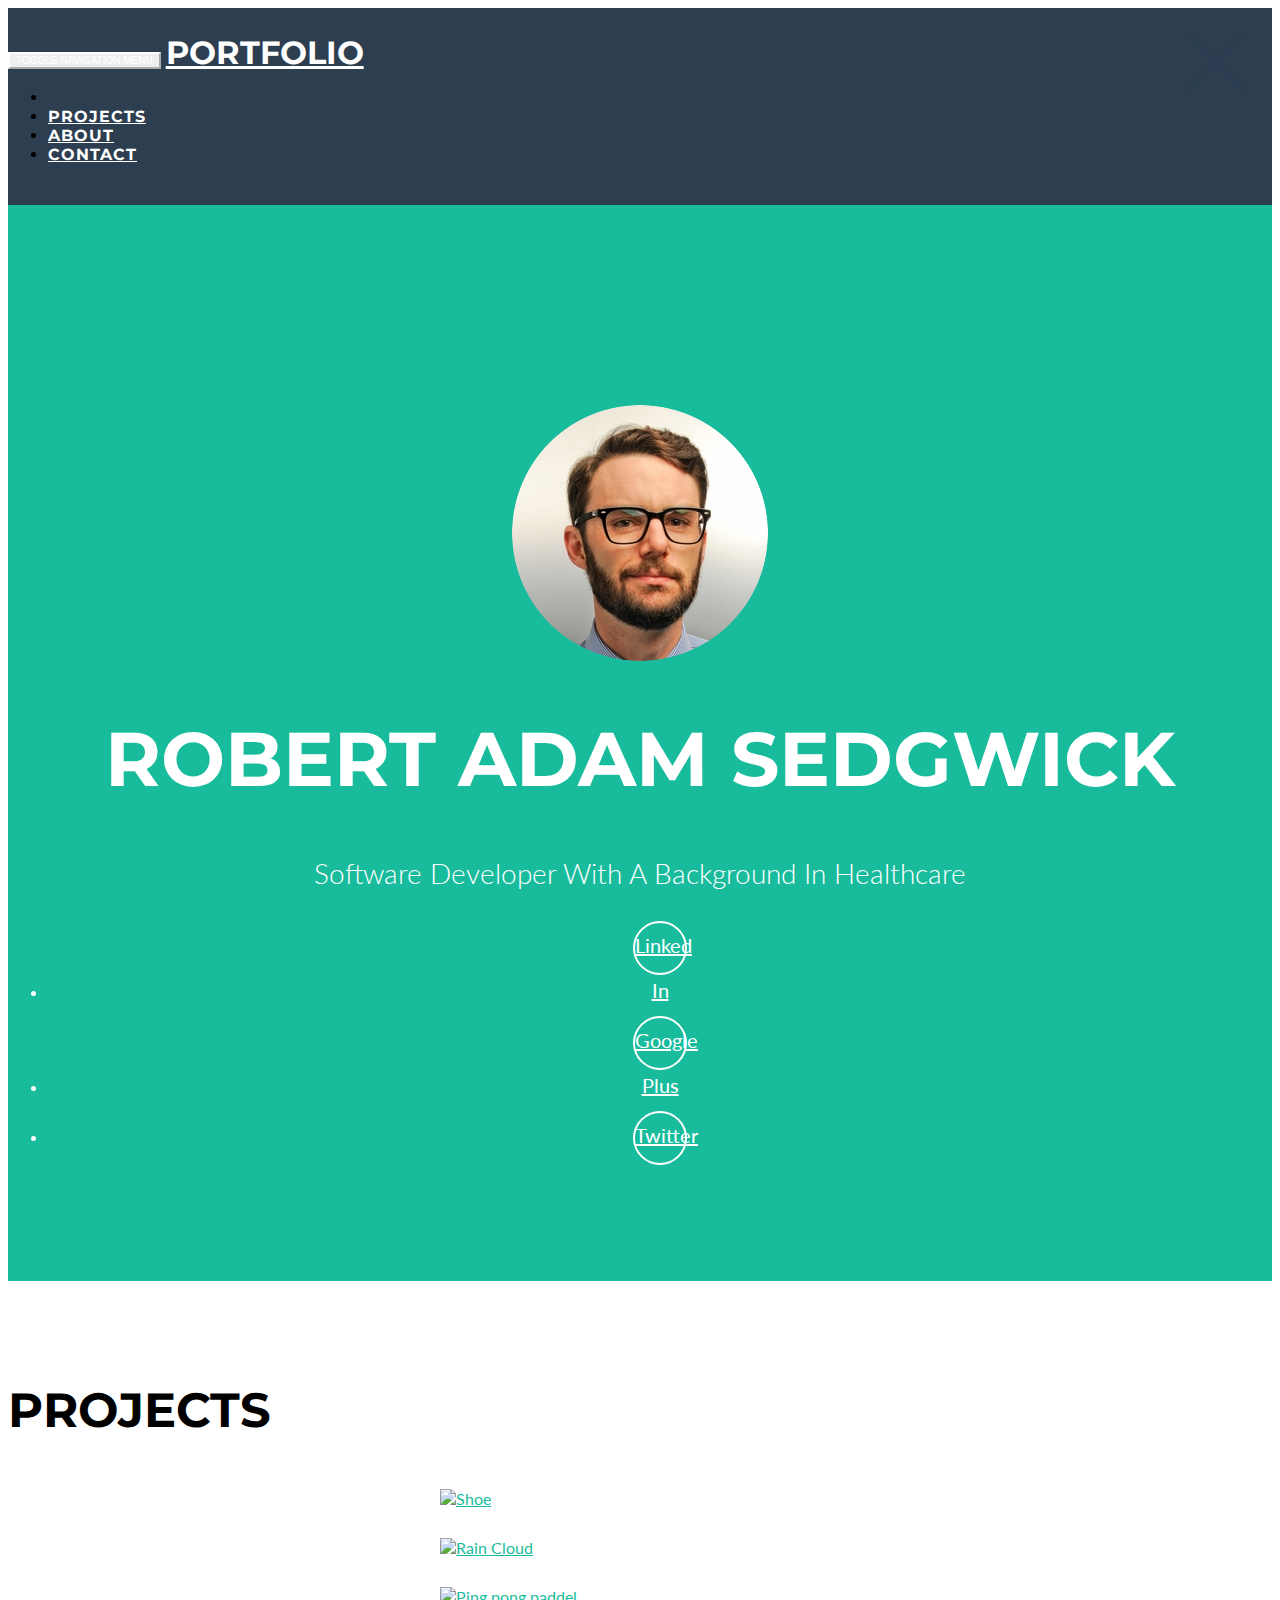
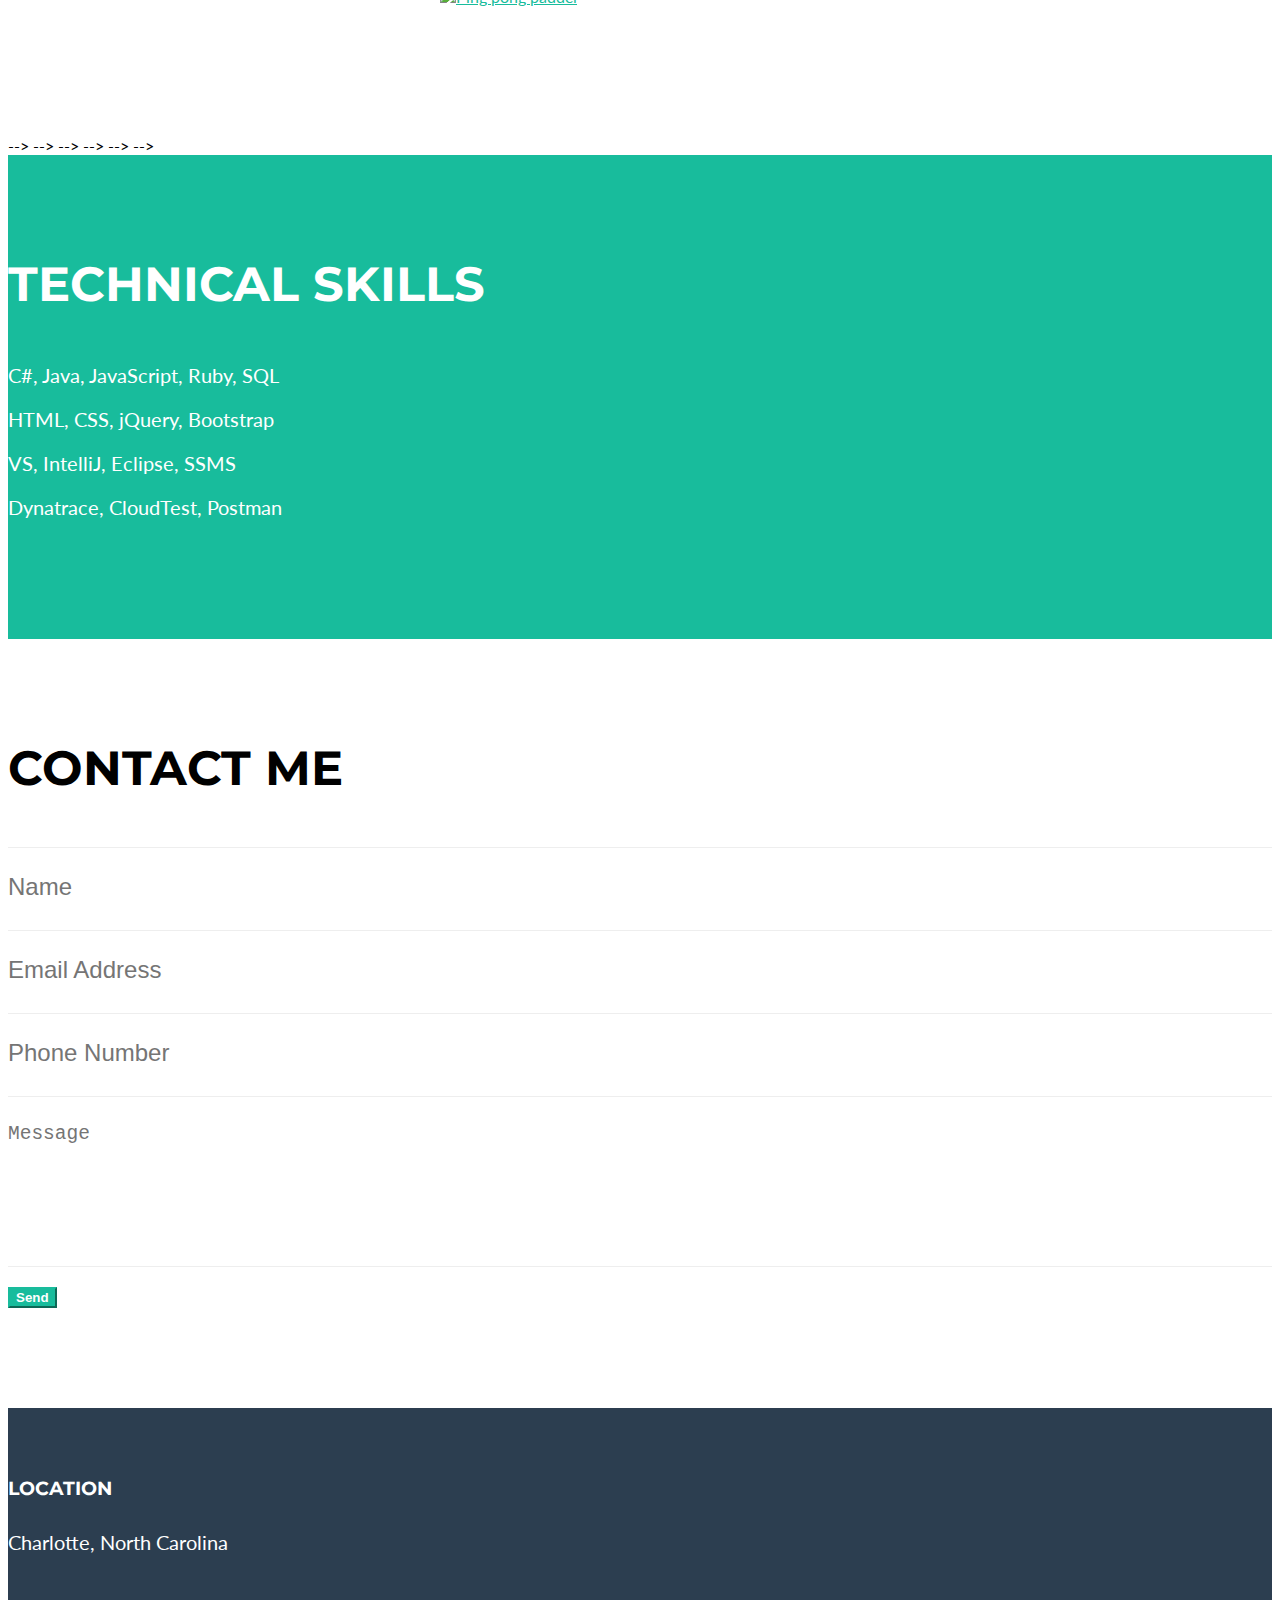
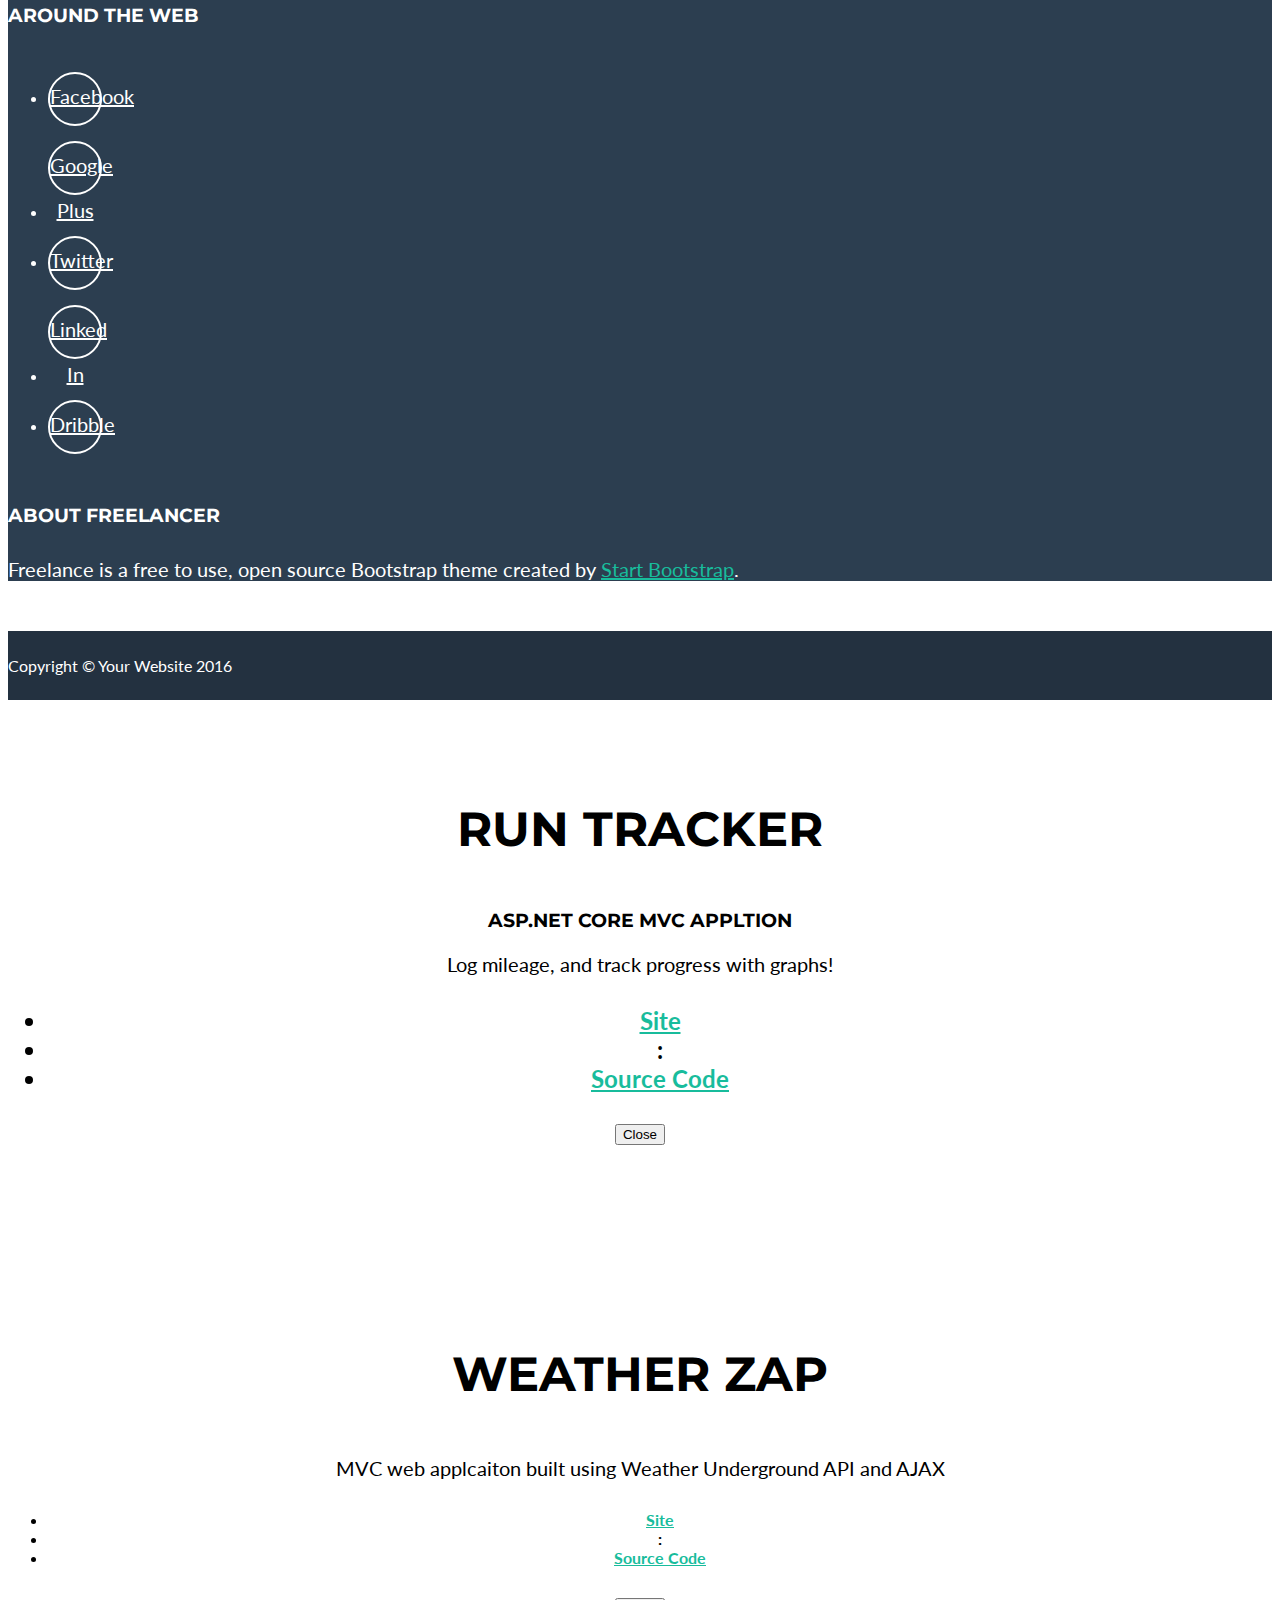
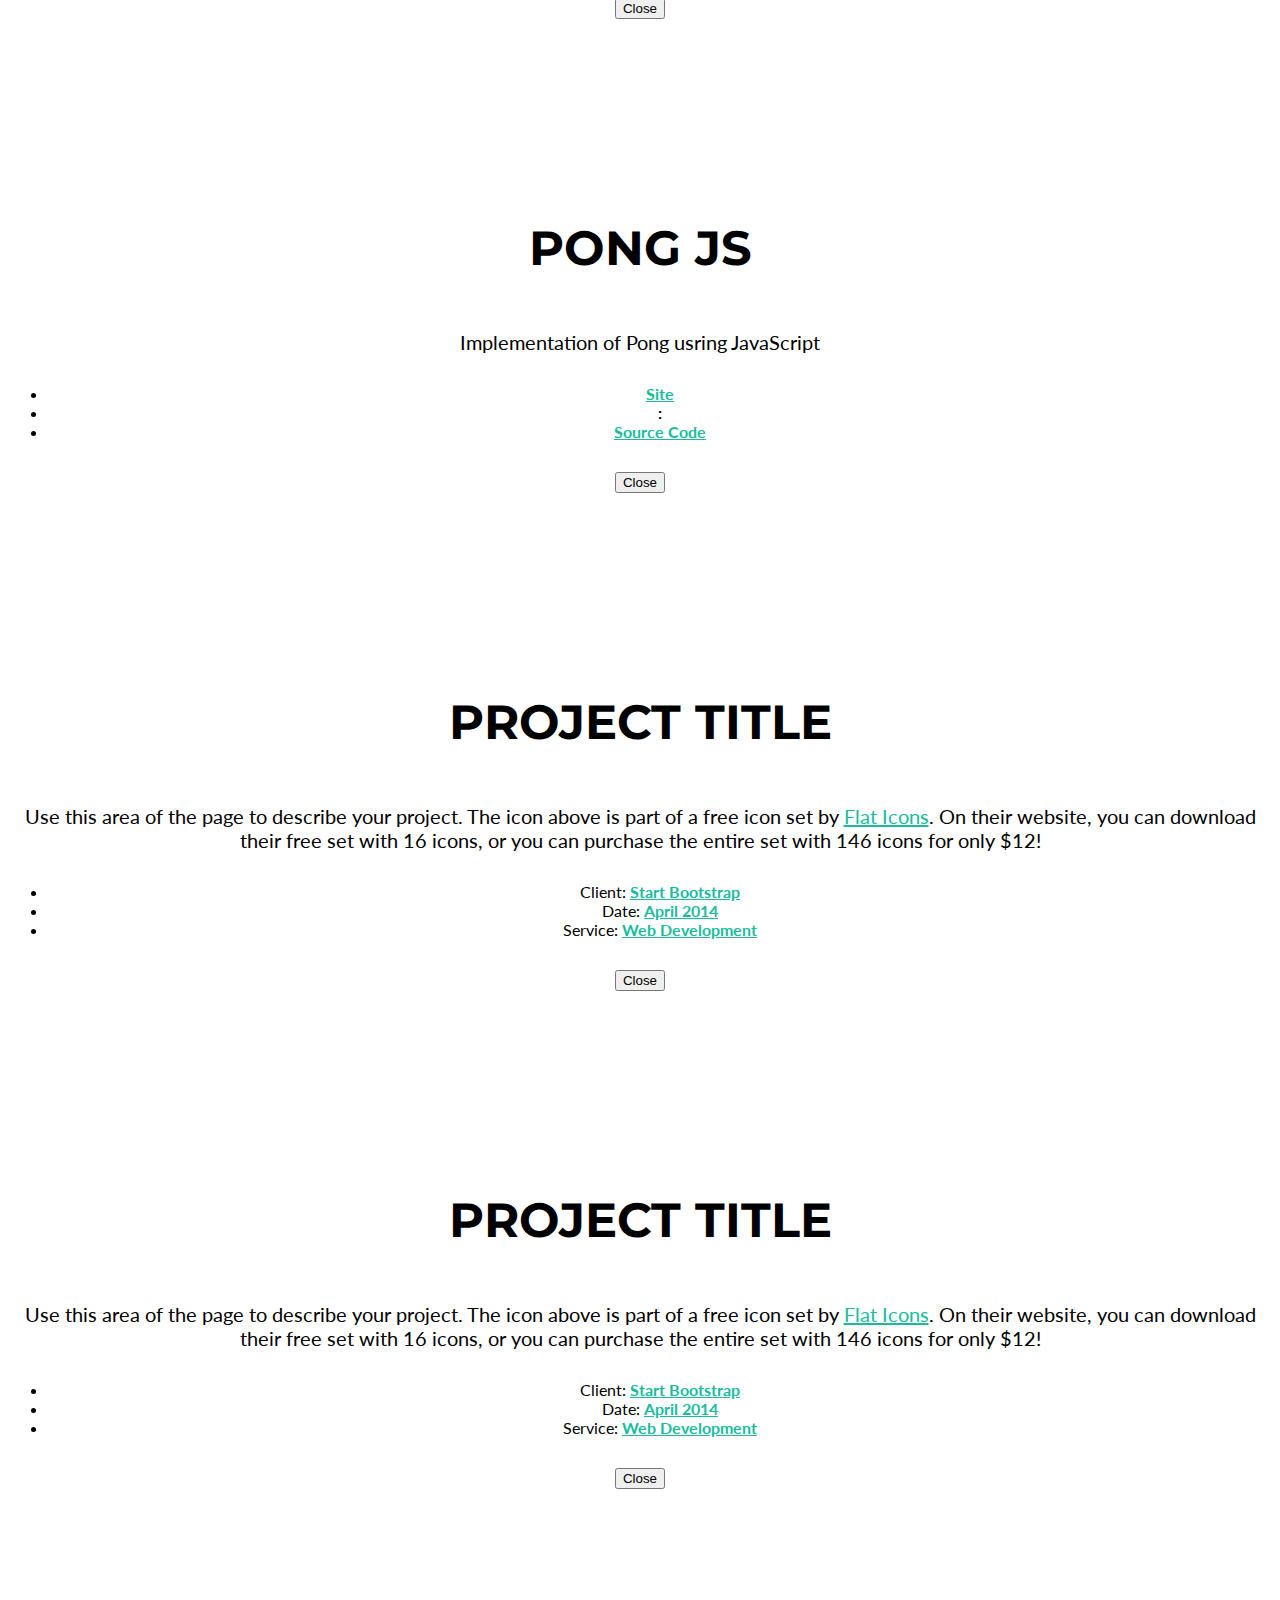
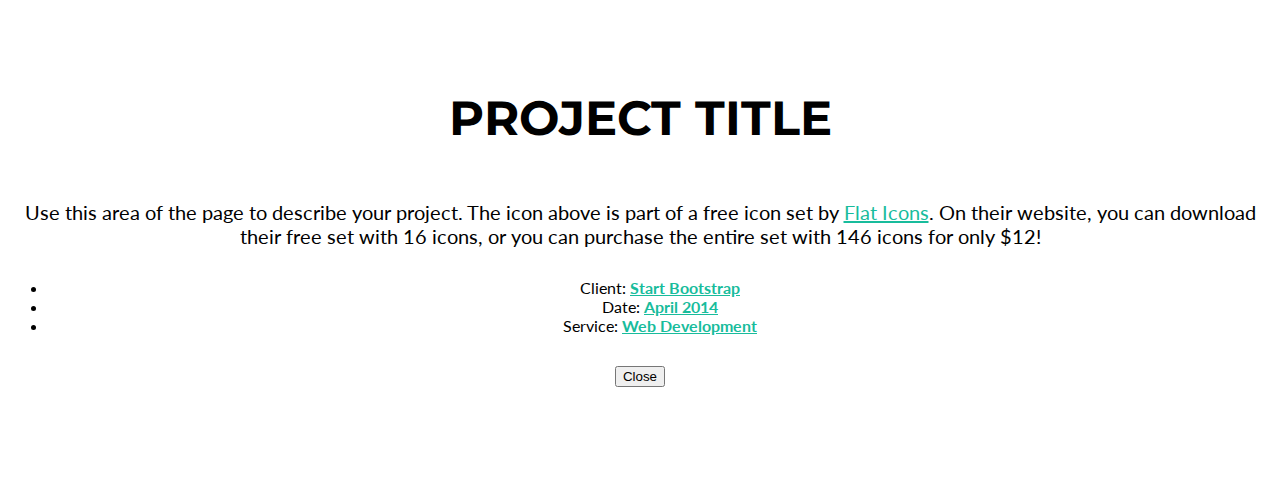
==== commit f978eea5: "Set up Models" ====
--- a/index.html
+++ b/index.html
@@ -76,7 +76,22 @@
                     <div class="intro-text">
                         <h1 class="name">Robert Adam Sedgwick</h1>
                         <!-- <hr class="star-light"> -->
-                        <span class="skills">Software Developer</span>
+                        <span class="skills">Software Developer With A Background In Healthcare</span>
+                    </div>
+					<div class="row">
+                        <ul class="list-inline">
+							<li>
+                                <a href="https://www.linkedin.com/in/robertadamsedgwick/" class="btn-social btn-outline"><span class="sr-only">Linked In</span><i class="fa fa-fw fa-linkedin"></i></a>
+                            </li>
+                            <li>
+                                <a href="https://github.com/ra-sedgwick" class="btn-social btn-outline"><span class="sr-only">Google Plus</span><i class="fa fa-fw fa-github"></i></a>
+                            </li>
+                            <li>
+                                <a href="https://twitter.com/Ra_Sedgwick?lang=en" class="btn-social btn-outline"><span class="sr-only">Twitter</span><i class="fa fa-fw fa-twitter"></i></a>
+                            </li>
+							
+                            
+                        </ul>
                     </div>
                 </div>
             </div>
@@ -88,7 +103,7 @@
         <div class="container">
             <div class="row">
                 <div class="col-lg-12 text-center">
-                    <h2>Projects</h2>
+                    <h2 class="header">Projects</h2>
                     <!-- <hr class="star-primary"> -->
                 </div>
             </div>
@@ -97,7 +112,7 @@
                     <a href="#portfolioModal1" class="portfolio-link" data-toggle="modal">
                         <div class="caption">
                             <div class="caption-content">
-                                <i class="fa fa-search-plus fa-3x"></i>
+                                <i class="fa fa-plus-square fa-3x"></i>
                             </div>
                         </div>
                         <img src="img/portfolio/shoe.png" class="img-responsive" alt="Shoe">
@@ -107,7 +122,7 @@
                     <a href="#portfolioModal2" class="portfolio-link" data-toggle="modal">
                         <div class="caption">
                             <div class="caption-content">
-                                <i class="fa fa-search-plus fa-3x"></i>
+                                <i class="fa fa-plus-square fa-3x"></i>
                             </div>
                         </div>
                         <img src="img/portfolio/weather.png" class="img-responsive" alt="Rain Cloud">
@@ -117,22 +132,22 @@
                     <a href="#portfolioModal3" class="portfolio-link" data-toggle="modal">
                         <div class="caption">
                             <div class="caption-content">
-                                <i class="fa fa-search-plus fa-3x"></i>
+                                <i class="fa fa-plus-square fa-3x"></i>
                             </div>
                         </div>
                         <img src="img/portfolio/Pong.png" class="img-responsive" alt="Ping pong paddel">
                     </a>
                 </div>
-                <div class="col-sm-4 portfolio-item">
-                    <a href="#portfolioModal4" class="portfolio-link" data-toggle="modal">
-                        <div class="caption">
-                            <div class="caption-content">
-                                <i class="fa fa-search-plus fa-3x"></i>
-                            </div>
-                        </div>
-                        <img src="img/portfolio/camera.png" class="img-responsive" alt="Camera">
-                    </a>
-                </div>
+                <!-- <div class="col-sm-4 portfolio-item"> -->
+                    <!-- <a href="#portfolioModal4" class="portfolio-link" data-toggle="modal"> -->
+                        <!-- <div class="caption"> -->
+                            <!-- <div class="caption-content"> -->
+                                <!-- <i class="fa fa-search-plus fa-3x"></i> -->
+                            <!-- </div> -->
+                        <!-- </div> -->
+                        <!-- <img src="img/portfolio/camera.png" class="img-responsive" alt="Camera"> -->
+                    <!-- </a> -->
+                <!-- </div> -->
                 <!-- <div class="col-sm-4 portfolio-item"> -->
                     <!-- <a href="#portfolioModal5" class="portfolio-link" data-toggle="modal"> -->
                         <!-- <div class="caption"> -->
@@ -156,28 +171,53 @@
             </div>
         </div>
     </section>
+	
+	<!-- <section class="success" id="about"> -->
+        <!-- <div class="container"> -->
+            <!-- <div class="row"> -->
+                <!-- <div class="col-lg-12 text-center"> -->
+                    <!-- <h2 class="header">Technical Skills</h2> -->
+                    <!-- <!-- <hr class="star-light"> --> -->
+                <!-- </div> -->
+            <!-- </div> -->
+            <!-- <div class="row"> -->
+                <!-- <div class="col-lg-4 col-lg-offset-2"> -->
+                    <!-- <p>C# Java JavaScript Ruby Sql -->
+					<!-- <br>HTML CSS jQuery Bootstrap -->
+					<!-- <br>VS IntelliJ SSMS -->
+					<!-- <br> Dynatrace CloudTest Postman -->
+					
+					
+					<!-- </p> -->
+                <!-- </div> -->
+                <!-- <div class="col-lg-4"> -->
+                <!-- </div> -->
+                <!-- <!-- <div class="col-lg-8 col-lg-offset-2 text-center"> --> -->
+                    <!-- <!-- <a href="#" class="btn btn-lg btn-outline"> --> -->
+                        <!-- <!-- <i class="fa fa-download"></i> Download Theme --> -->
+                    <!-- <!-- </a> --> -->
+                <!-- <!-- </div> --> -->
+            <!-- </div> -->
+        <!-- </div> -->
+    <!-- </section> -->
+	
 
     <!-- About Section -->
     <section class="success" id="about">
         <div class="container">
             <div class="row">
                 <div class="col-lg-12 text-center">
-                    <h2>About</h2>
+                    <h2 class="header">Technical Skills</h2>
                     <!-- <hr class="star-light"> -->
                 </div>
             </div>
             <div class="row">
-                <div class="col-lg-4 col-lg-offset-2">
-                    <p>Freelancer is a free bootstrap theme created by Start Bootstrap. The download includes the complete source files including HTML, CSS, and JavaScript as well as optional LESS stylesheets for easy customization.</p>
-                </div>
-                <div class="col-lg-4">
-                    <p>Whether you're a student looking to showcase your work, a professional looking to attract clients, or a graphic artist looking to share your projects, this template is the perfect starting point!</p>
-                </div>
-                <div class="col-lg-8 col-lg-offset-2 text-center">
-                    <a href="#" class="btn btn-lg btn-outline">
-                        <i class="fa fa-download"></i> Download Theme
-                    </a>
-                </div>
+                <div class="col-lg-12 text-center">
+					<p>C#, Java, JavaScript, Ruby, SQL</p>
+					<p>HTML, CSS, jQuery, Bootstrap</p>
+					<p>VS, IntelliJ, Eclipse, SSMS</p>
+					<p>Dynatrace, CloudTest, Postman</p>
+				</div>
             </div>
         </div>
     </section>
@@ -187,7 +227,7 @@
         <div class="container">
             <div class="row">
                 <div class="col-lg-12 text-center">
-                    <h2>Contact Me</h2>
+                    <h2 class="header">Contact Me</h2>
                     <!-- <hr class="star-primary"> -->
                 </div>
             </div>
@@ -244,8 +284,7 @@
                 <div class="row">
                     <div class="footer-col col-md-4">
                         <h3>Location</h3>
-                        <p>3481 Melrose Place
-                            <br>Beverly Hills, CA 90210</p>
+                        <p>Charlotte, North Carolina</p>
                     </div>
                     <div class="footer-col col-md-4">
                         <h3>Around the Web</h3>
@@ -346,21 +385,20 @@
                 <div class="row">
                     <div class="col-lg-8 col-lg-offset-2">
                         <div class="modal-body">
-                            <h2>Project Title</h2>
+                            <h2>Weather Zap</h2>
                             <!-- <hr class="star-primary"> -->
                             <img src="img/portfolio/weather.png" class="img-responsive img-centered" alt="">
-                            <p>Use this area of the page to describe your project. The icon above is part of a free icon set by <a href="https://sellfy.com/p/8Q9P/jV3VZ/">Flat Icons</a>. On their website, you can download their free set with 16 icons, or you can purchase the entire set with 146 icons for only $12!</p>
+                            <p>MVC web applcaiton built using Weather Underground API and AJAX<a href="http://weatherzap20170602101153.azurewebsites.net/">
                             <ul class="list-inline item-details">
-                                <li>Client:
-                                    <strong><a href="http://startbootstrap.com">Start Bootstrap</a>
-                                    </strong>
-                                </li>
-                                <li>Date:
-                                    <strong><a href="http://startbootstrap.com">April 2014</a>
-                                    </strong>
-                                </li>
-                                <li>Service:
-                                    <strong><a href="http://startbootstrap.com">Web Development</a>
+                                <li> 
+                                    <strong><a href="http://weatherzap20170602101153.azurewebsites.net/">Site</a>
+                                    </strong>
+                                </li>
+								<li>
+								<strong>:</strong>
+								</li>
+                                <li>
+                                    <strong><a href="https://github.com/Ra-Sedgwick/Projects/tree/master/Personal_Projects/WeatherZap">Source Code</a>
                                     </strong>
                                 </li>
                             </ul>
@@ -383,21 +421,20 @@
                 <div class="row">
                     <div class="col-lg-8 col-lg-offset-2">
                         <div class="modal-body">
-                            <h2>Project Title</h2>
+                            <h2>Pong JS</h2>
                             <!-- <hr class="star-primary"> -->
                             <img src="img/portfolio/Pong.png" class="img-responsive img-centered" alt="">
-                            <p>Use this area of the page to describe your project. The icon above is part of a free icon set by <a href="https://sellfy.com/p/8Q9P/jV3VZ/">Flat Icons</a>. On their website, you can download their free set with 16 icons, or you can purchase the entire set with 146 icons for only $12!</p>
+                            <p>Implementation of Pong usring JavaScript</p>
                             <ul class="list-inline item-details">
-                                <li>Client:
-                                    <strong><a href="http://startbootstrap.com">Start Bootstrap</a>
-                                    </strong>
-                                </li>
-                                <li>Date:
-                                    <strong><a href="http://startbootstrap.com">April 2014</a>
-                                    </strong>
-                                </li>
-                                <li>Service:
-                                    <strong><a href="http://startbootstrap.com">Web Development</a>
+                                <li> 
+                                    <strong><a href="http://pongjs.azurewebsites.net/">Site</a>
+                                    </strong>
+                                </li>
+								<li>
+								<strong>:</strong>
+								</li>
+                                <li>
+                                    <strong><a href="https://github.com/Ra-Sedgwick/Projects/tree/master/Personal_Projects/PongJS">Source Code</a>
                                     </strong>
                                 </li>
                             </ul>
--- a/css/freelancer.css
+++ b/css/freelancer.css
@@ -518,3 +518,10 @@
 #portfolioLink {
 	font-size: 1.5em !important;
 }
+
+.header {
+	margin-bottom: 50px;
+}
+
+
+
